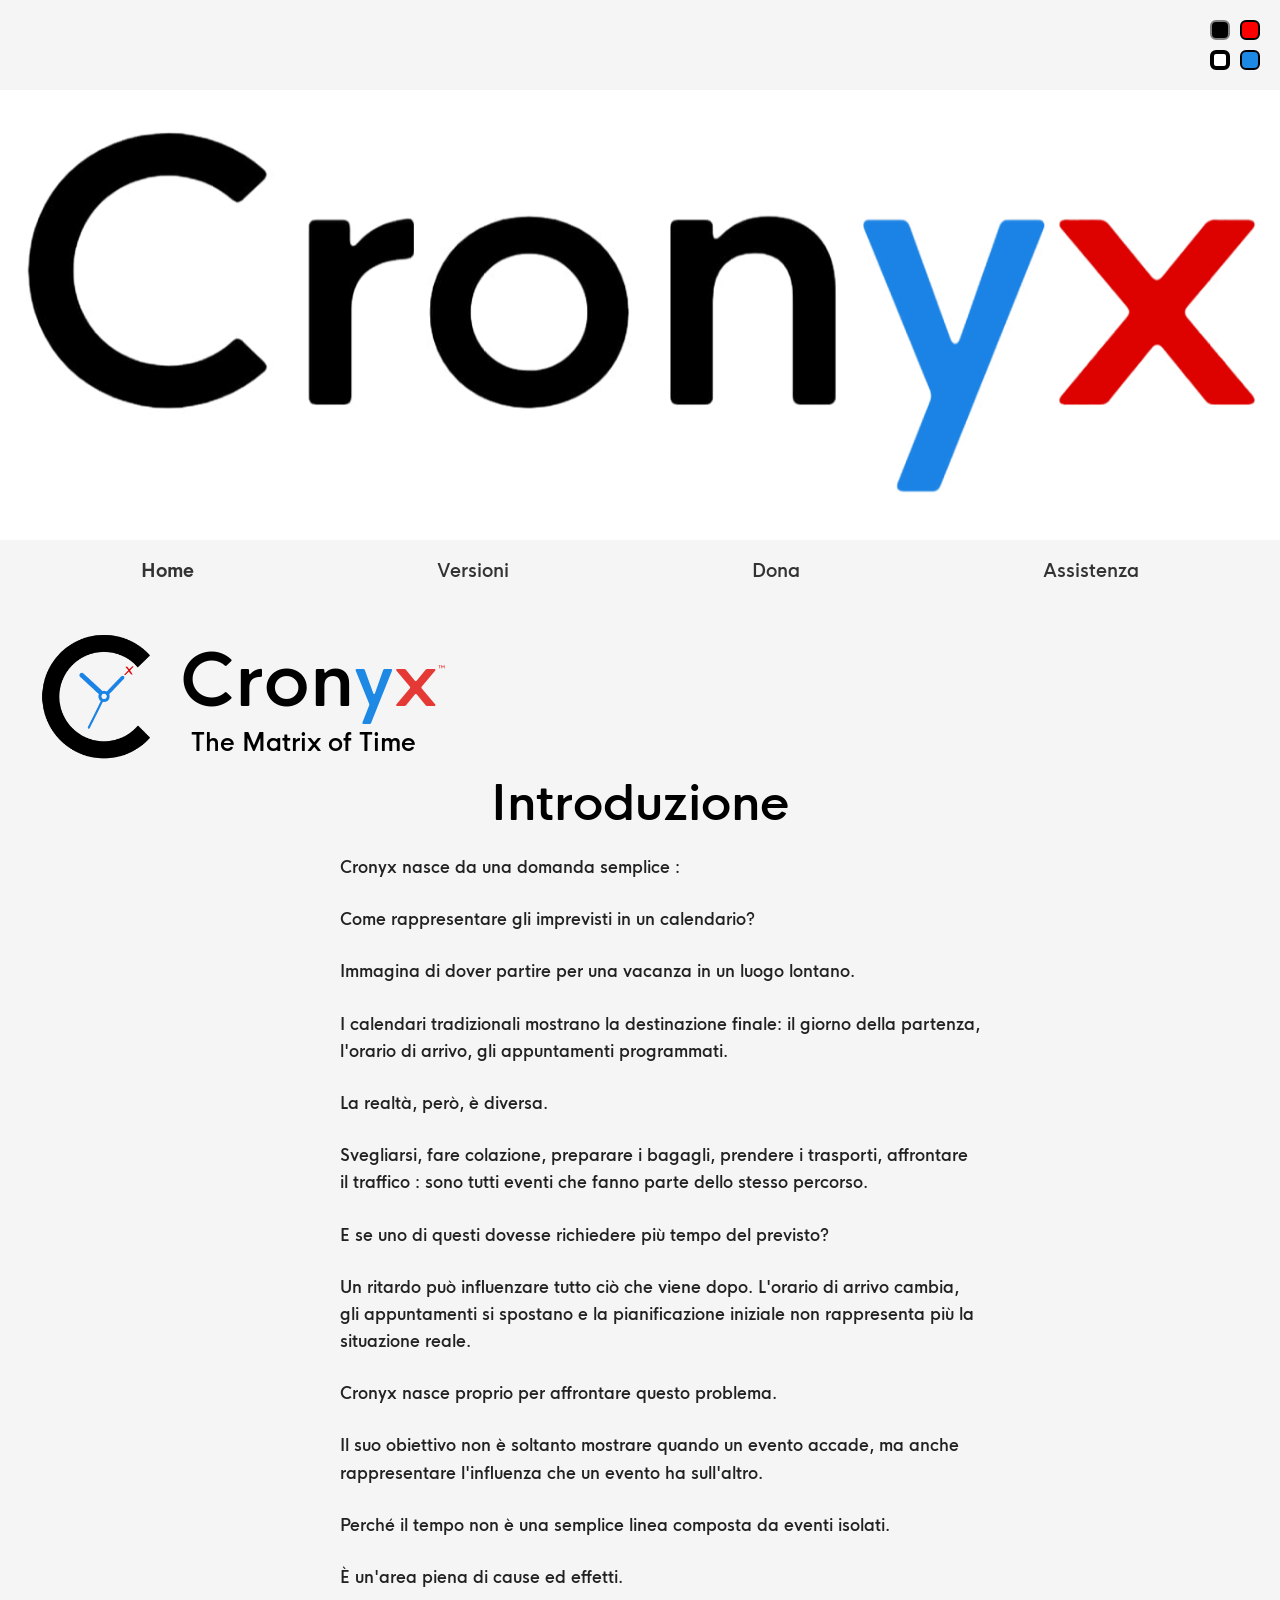
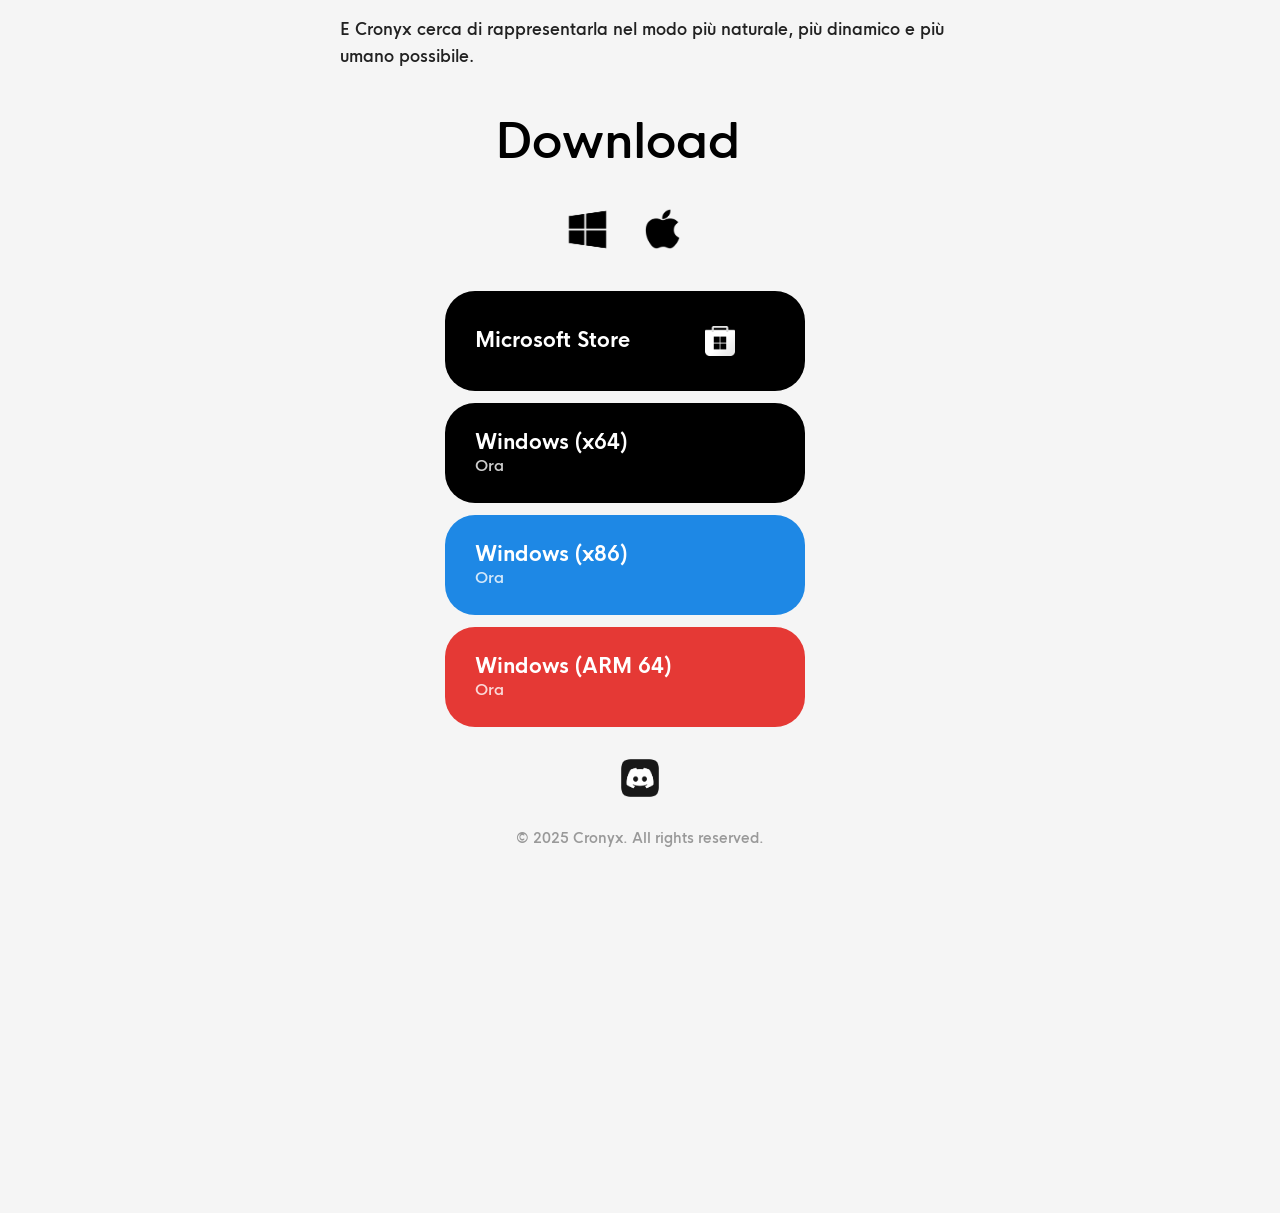
==== index.html @ f2ce02f7 "12/07/26" ====
<!DOCTYPE html>
<html lang="it">
<head>
    <meta charset="UTF-8" />
    <meta name="viewport" content="width=device-width, initial-scale=1.0" />
    <title>Cronyx</title>
    <link rel="stylesheet" href="style.css" />
</head>
<body>
    <!-- IMMAGINE FISSA -->
    <div class="header">
        <img src="images/Cronyx_Logotype.png" alt="Cronyx Logotype" class="header-img" />
    </div>

    <!-- QUADRATI FISSI -->
    <div class="black-square"></div>
    <div class="red-square"></div>
    <div class="white-square"></div>
    <div class="blue-square"></div>

    <!-- CONTENITORE FISSO PER IL CONTENUTO -->
    <div class="content-wrapper">
        <div class="nav-bar">
            <span class="nav-home">Home</span>
            <span class="nav-versioni">Versioni</span>
            <span class="nav-dona">Dona</span>
            <span class="nav-assistenza">Assistenza</span>
        </div>

        <div class="main-content">
            <img src="images/Cronyx_Logo_Trasparent.png" alt="Cronyx Logo" class="logo-img" />
            <div class="text-group">
                <div class="logo">
                    Cron<span class="letter-y">y</span><span class="letter-x">x</span><sup class="tm">™</sup>
                </div>
                <div class="subtitle">The Matrix of Time</div>
            </div>
        </div>

        <div class="coming">
            <div class="coming-intro">Introduzione</div>
            <div class="coming-body">
                <p class="first">Cronyx nasce da una domanda semplice :</p>
                <p class="second">Come rappresentare gli imprevisti in un calendario?</p>
                <p class="third">Immagina di dover partire per una vacanza in un luogo lontano.</p>
                <p class="fourth">I calendari tradizionali mostrano la destinazione finale: il giorno della partenza, l'orario di arrivo, gli appuntamenti programmati.</p>
                <p class="fifth">La realtà, però, è diversa.</p>
                <p class="sixth">Svegliarsi, fare colazione, preparare i bagagli, prendere i trasporti, affrontare il traffico : sono tutti eventi che fanno parte dello stesso percorso.</p>
                <p class="seventh">E se uno di questi dovesse richiedere più tempo del previsto?</p>
                <p class="eighth">Un ritardo può influenzare tutto ciò che viene dopo. L'orario di arrivo cambia, gli appuntamenti si spostano e la pianificazione iniziale non rappresenta più la situazione reale.</p>
                <p class="ninth">Cronyx nasce proprio per affrontare questo problema.</p>
                <p class="tenth">Il suo obiettivo non è soltanto mostrare quando un evento accade, ma anche rappresentare l'influenza che un evento ha sull'altro.</p>
                <p class="eleventh">Perché il tempo non è una semplice linea composta da eventi isolati.</p>
                <p class="twelfth">È un'area piena di cause ed effetti.</p>
                <p class="thirteenth">E Cronyx cerca di rappresentarla nel modo più naturale, più dinamico e più umano possibile.</p>
            </div>
        </div>

        <div class="download">
            <div class="download-intro">Download</div>
            <div class="download-body">
                 <div class="windows-logo-wrapper">
                    <button class="logo-btn windows-btn">
                        <img src="images/Windows_Logo.png" alt="Windows Logo" class="windows-logo"/>
                    </button>
                    <button class="logo-btn apple-btn">
                        <img src="images/Apple_Logo.png" alt="Apple Logo" class="apple-logo"/>
                    </button>
                 </div>
                <button class="download-btn btn-store">
                    <div class="btn-content">
                        <span class="btn-main-text">Microsoft Store</span>
                        <img src="images/MS_Logo.png" alt="MS Logo" class="ms-logo"/>
                    </div>
                </button>
                <button class="download-btn btn-x64">
                    <span class="btn-main-text">Windows (x64)</span>
                    <span class="btn-sub-text">Ora</span>
                </button>
                <button class="download-btn btn-x86">
                    <span class="btn-main-text">Windows (x86)</span>
                    <span class="btn-sub-text">Ora</span>
                </button>
                <button class="download-btn btn-arm64">
                    <span class="btn-main-text">Windows (ARM 64)</span>
                    <span class="btn-sub-text">Ora</span>
                </button>
            </div>
        </div>

        <!-- LOGO DISCORD (INDIPENDENTE DALLA SEZIONE DOWNLOAD) -->
        <div class="discord-wrapper">
            <img src="images/Discord_Logo.png" alt="Discord Logo" class="discord-logo"/>
        </div>

        <!-- COPYRIGHT IN FONDO ALLA PAGINA -->
        <div class="year">© 2025 Cronyx. All rights reserved.</div>
    </div>

    <script src="script.js"></script>
</body>
</html>
---- style.css ----
/* ============================================
   CARICAMENTO FONT
   ============================================ */
@font-face {
    font-family: 'HK Nova';
    src: url('fonts/hk-nova-semibold-r.ttf') format('truetype');
    font-weight: 600;
    font-style: normal;
    font-display: swap;
}

@font-face {
    font-family: 'HK Nova';
    src: url('fonts/hk-nova-bold-r.ttf') format('truetype');
    font-weight: 700;
    font-style: normal;
    font-display: swap;
}

/* ============================================
   RESET E IMPOSTAZIONI GENERALI
   ============================================ */
* {
    margin: 0;
    padding: 0;
    box-sizing: border-box;
}

body {
    font-family: 'HK Nova', 'Segoe UI', sans-serif;
    font-weight: 600;
    background-color: #F5F5F5;
    color: #1a1a2e;
    text-align: center;
    padding: 0 20px;
    margin: 0;
    min-height: 100vh;
    padding-bottom: 312.5vh;
    overflow-x: hidden;
    display: flex;
    flex-direction: column;
    align-items: center;
}

/* ============================================
   QUADRATI FISSI (alto a destra)
   ============================================ */
.black-square,
.red-square,
.white-square,
.blue-square {
    position: fixed;
    width: 20px;
    height: 20px;
    border-radius: 6px;
    z-index: 100;
    cursor: pointer;
    transition: border-width 0.2s ease;
}

.black-square:hover,
.red-square:hover,
.white-square:hover,
.blue-square:hover {
    border-width: 3px;
}

.black-square.clicked,
.red-square.clicked,
.white-square.clicked,
.blue-square.clicked {
    border-width: 4px;
}

.black-square {
    top: 20px;
    right: 50px;
    border: 2px solid gray;
    background-color: black;
}
.red-square {
    top: 20px;
    right: 20px;
    border: 2px solid black;
    background-color: red;
}
.white-square {
    top: 50px;
    right: 50px;
    border: 2px solid #000;
    background-color: white;
}
.blue-square {
    top: 50px;
    right: 20px;
    border: 2px solid #000;
    background-color: #1e88e5;
}

/* ============================================
   HEADER – IMMAGINE FISSA
   ============================================ */
.header {
    position: fixed;
    top: 90px;
    left: 0;
    right: 0;
    width: 100%;
    z-index: -10;
}

.header-img {
    width: 100%;
    height: 450px;
    object-fit: cover;
    display: block;
    transition: height 0.05s linear, opacity 0.1s ease;
}

/* ============================================
   CONTENITORE FISSO PER IL CONTENUTO
   ============================================ */
.content-wrapper {
    position: fixed;
    left: 0;
    right: 0;
    top: 110px;
    display: flex;
    flex-direction: column;
    align-items: center;
    justify-content: flex-start;
    padding: 0 20px;
    box-sizing: border-box;
    z-index: 1;
    transition: top 0.05s linear;
}

/* ============================================
   NAV-BAR
   ============================================ */
.nav-bar {
    display: flex;
    justify-content: space-around;
    width: 100%;
    font-size: 18px;
    font-weight: 600;
    color: #333;
    margin-bottom: 40px;
}

.nav-bar span {
    cursor: default;
    transition: color 0.2s;
}

.nav-home:hover,
.nav-dona:hover {
    color: #1e88e5;
}
.nav-versioni:hover,
.nav-assistenza:hover {
    color: #e53935;
}

.nav-home {
    font-weight: 700;
}

/* ============================================
   MAIN CONTENT (logo + testo)
   ============================================ */
.main-content {
    display: flex;
    align-items: center;
    gap: 0;
    align-self: flex-start;
    padding-left: 10px;
    margin-bottom: 0;
}

.logo-img {
    height: 150px;
    width: auto;
    display: block;
}

.text-group {
    display: flex;
    flex-direction: column;
    align-items: center;
    gap: 10px;
}

.logo {
    font-size: 72px;
    font-weight: 600;
    letter-spacing: 1px;
    color: black;
}

.subtitle {
    font-size: 24px;
    color: black;
    margin: 0;
    margin-left: -20px;
    margin-top: -10px;
}

/* ============================================
   INTRODUZIONE
   ============================================ */
.coming {
    display: flex;
    flex-direction: column;
    align-items: flex-start;
    max-width: 700px;
    width: 100%;
    margin-top: 1px;
    padding: 0 10px;
    box-sizing: border-box;
}

.coming-intro {
    font-size: 48px;
    font-weight: 600;
    color: black;
    margin-bottom: 20px;
    align-self: center;
}

.coming-body {
    font-size: 16px;
    font-weight: 400;
    color: #222;
    line-height: 1.7;
    text-align: left;
    padding-left: 40px;
}

.coming-body p {
    margin-bottom: 12px;
}
.coming-body p:last-child {
    margin-bottom: 0;
}

.coming-body .first { margin-bottom: 25px; }
.coming-body .second { margin-bottom: 25px; }
.coming-body .third { margin-bottom: 25px; }
.coming-body .fourth { margin-bottom: 25px; }
.coming-body .fifth { margin-bottom: 25px; }
.coming-body .sixth { margin-bottom: 25px; }
.coming-body .seventh { margin-bottom: 25px; }
.coming-body .eighth { margin-bottom: 25px; }
.coming-body .ninth { margin-bottom: 25px; }
.coming-body .tenth { margin-bottom: 25px; }
.coming-body .eleventh { margin-bottom: 25px; }
.coming-body .twelfth { margin-bottom: 25px; }
.coming-body .thirteenth { margin-bottom: 25px; }

/* ============================================
   DOWNLOAD
   ============================================ */
.download {
    display: flex;
    flex-direction: column;
    align-items: flex-start;
    max-width: 700px;
    width: 100%;
    margin-top: 40px;
    padding: 0 10px;
    box-sizing: border-box;
}

.download-intro {
    font-size: 48px;
    font-weight: 600;
    color: black;
    margin-bottom: 20px;
    align-self: center;
    padding-right: 45px;
}

.download-body {
    font-size: 16px;
    font-weight: 400;
    color: #222;
    line-height: 1.7;
    text-align: left;
    padding-left: 40px;
    display: flex;
    flex-direction: column;
    gap: 12px;
    width: 100%;
}

/* ===== Loghi Windows e Apple (ora pulsanti) ===== */
.windows-logo-wrapper {
    display: flex;
    align-items: center;
    gap: 20px;
    margin-bottom: 12px;
    align-self: center;
    padding-right: 90px;
}

.logo-btn {
    background: none;
    border: none;
    cursor: pointer;
    padding: 0;
    display: flex;
    align-items: center;
    justify-content: center;
    transition: opacity 0.2s;
}

.logo-btn:hover {
    opacity: 0.7;
}

.windows-btn .windows-logo {
    height: 75px;
    width: auto;
    display: block;
}

.apple-btn .apple-logo {
    height: 40px;
    width: auto;
    display: block;
}

/* ===== Pulsanti di download ===== */
.download-btn {
    font-family: 'HK Nova', 'Segoe UI', sans-serif;
    border: none;
    cursor: pointer;
    align-self: center;
    border-radius: 30px;
    font-size: 14px;
    font-weight: 600;
    transition: background-color 0.2s;
    margin-right: 70px;
    width: 360px;
    height: 100px;
    padding: 20px 30px;
    display: flex;
    flex-direction: column;
    align-items: flex-start;
    justify-content: center;
    box-sizing: border-box;
    background-color: #1e88e5;
    color: white;
}
.download-btn:hover {
    background-color: #1565c0;
}

.btn-store,
.btn-x64 {
    background-color: #000;
    color: #fff;
}
.btn-store:hover,
.btn-x64:hover {
    background-color: #333;
}

.btn-arm64 {
    background-color: #e53935;
    color: #fff;
}
.btn-arm64:hover {
    background-color: #c62828;
}

.btn-store .btn-content {
    display: flex;
    align-items: center;
    justify-content: space-between;
    width: 100%;
}

.ms-logo {
    height: 30px;
    width: auto;
    display: block;
    flex-shrink: 0;
    margin-right: 40px;
}

.btn-main-text {
    font-size: 20px;
    font-weight: 700;
    line-height: 1.2;
}

.btn-sub-text {
    font-size: 15px;
    font-weight: 400;
    opacity: 0.8;
    line-height: 1.2;
    margin-top: 2px;
}

/* ============================================
   LOGO DISCORD (fuori dalla sezione Download)
   ============================================ */
.discord-wrapper {
    display: flex;
    justify-content: center;
    width: 100%;
    margin-top: 20px;
    padding: 0 20px;
    box-sizing: border-box;
}

.discord-logo {
    height: 62.5px;
    width: auto;
    display: block;
    opacity: 0.9;
    transition: opacity 0.2s;
}

.discord-logo:hover {
    opacity: 1;
}

/* ============================================
   COPYRIGHT (in basso nel wrapper)
   ============================================ */
.year {
    font-size: 14px;
    color: #999;
    margin-top: 20px;
    margin-bottom: 20px;
    text-align: center;
    width: 100%;
}

/* ============================================
   LETTERE COLORATE E TM
   ============================================ */
.letter-y {
    color: #1e88e5;
}
.letter-x {
    color: #e53935;
}

.tm {
    font-size: 0.125em;
    margin-left: 0;
    color: #e53935;
    position: relative;
    top: -1.0em;
}
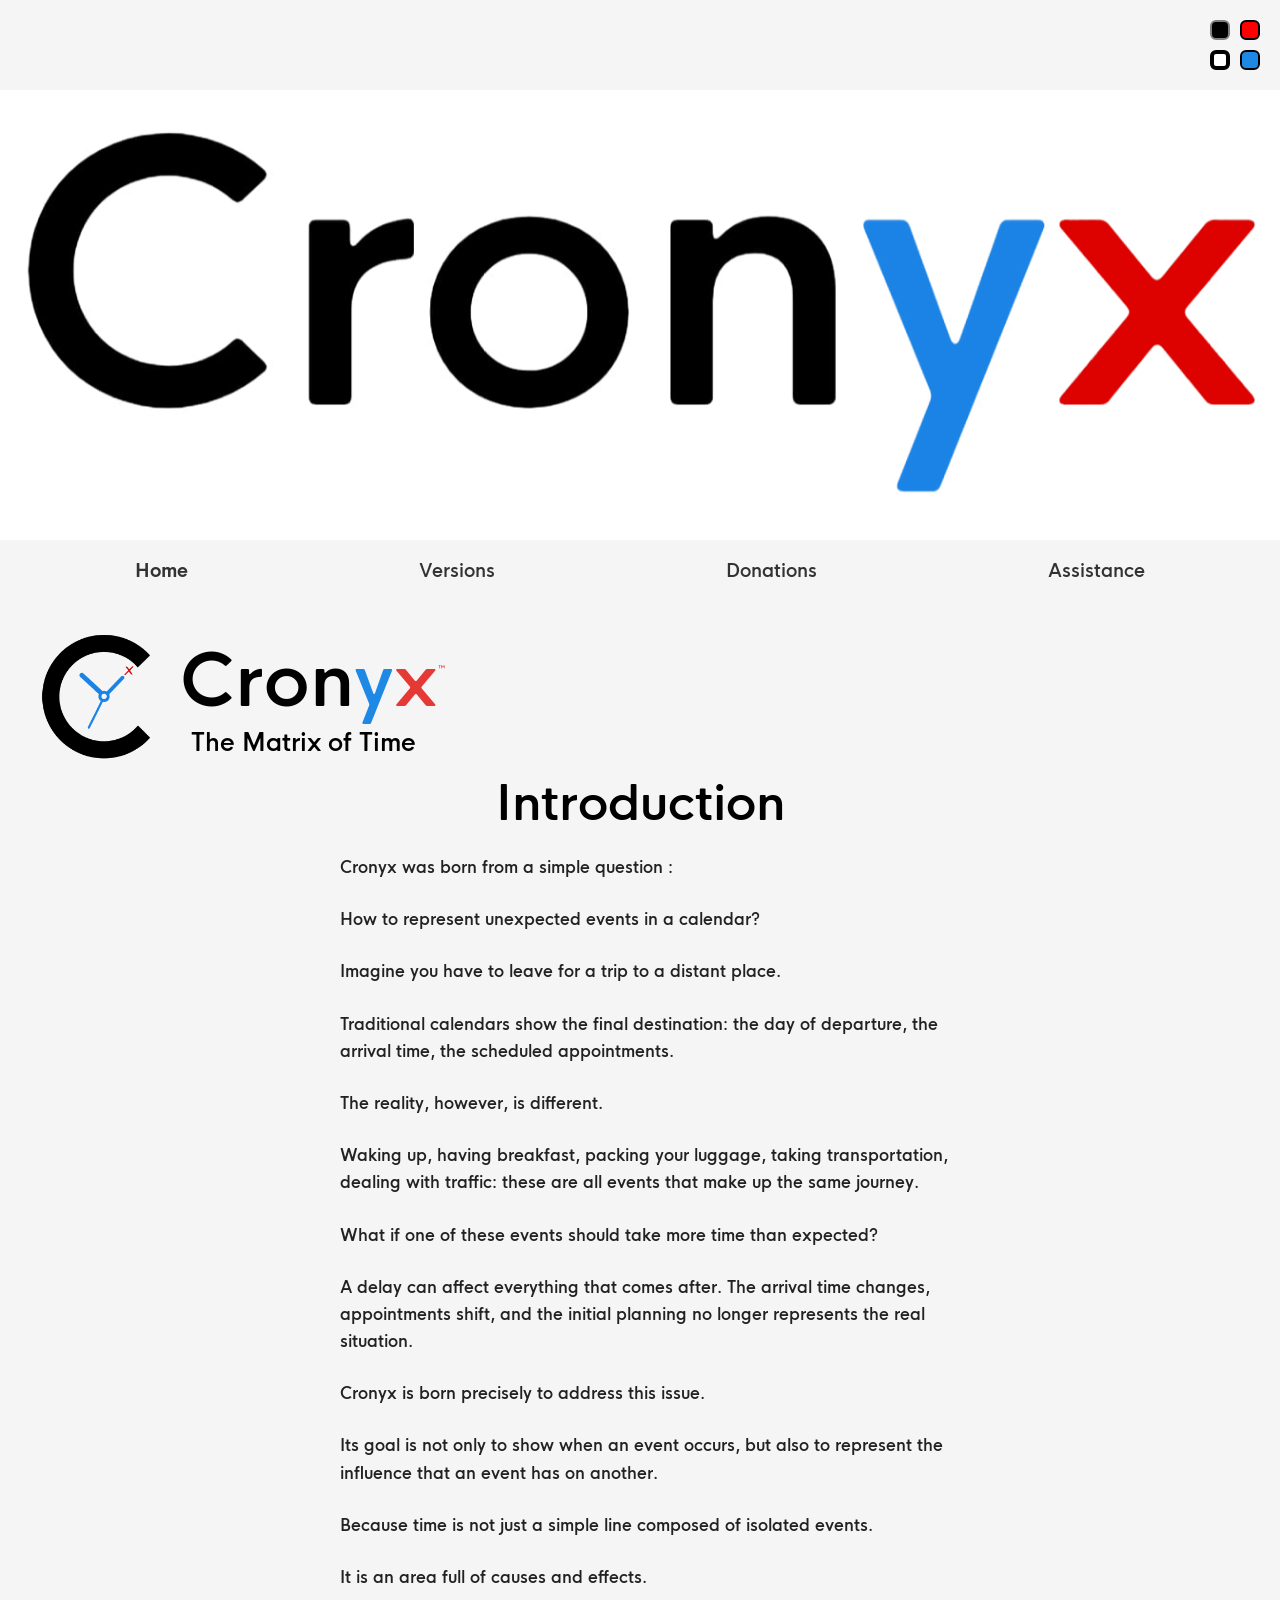
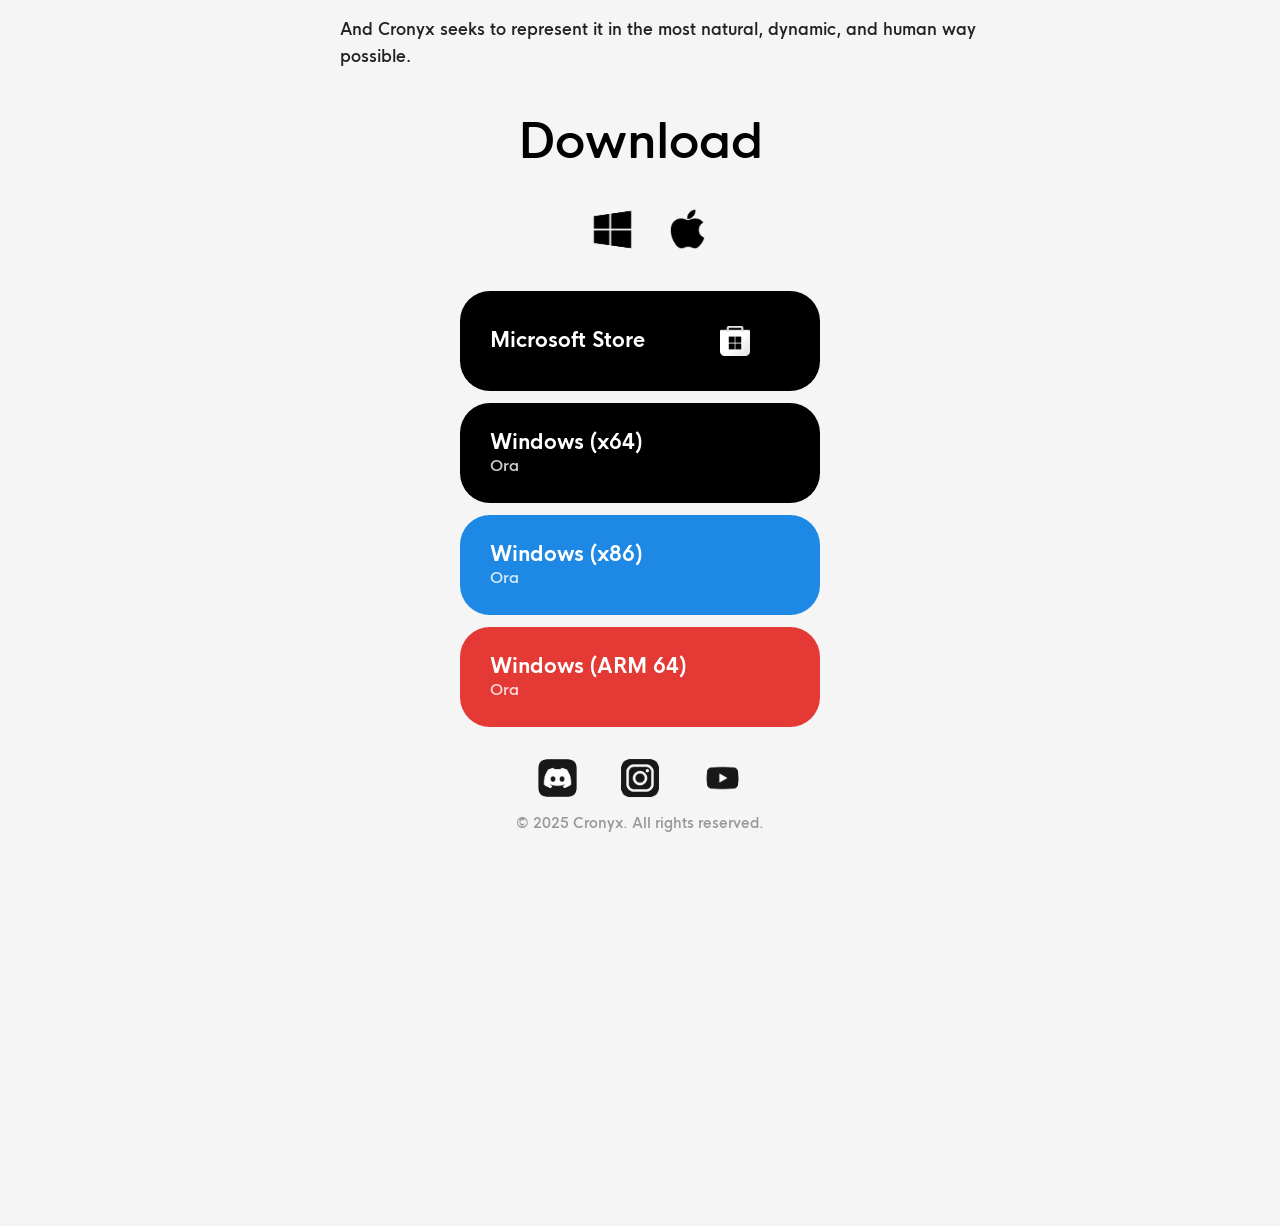
==== commit eafbc2e7: "14/07/26 (1)" ====
--- a/index.html
+++ b/index.html
@@ -1,15 +1,15 @@
 <!DOCTYPE html>
-<html lang="it">
+<html lang="en">
 <head>
     <meta charset="UTF-8" />
     <meta name="viewport" content="width=device-width, initial-scale=1.0" />
     <title>Cronyx</title>
-    <link rel="stylesheet" href="style.css" />
+    <link rel="stylesheet" href="pages/style.css" />
 </head>
 <body>
     <!-- IMMAGINE FISSA -->
     <div class="header">
-        <img src="images/Cronyx_Logotype.png" alt="Cronyx Logotype" class="header-img" />
+        <img src="../images/Cronyx_Logotype.png" alt="Cronyx Logotype" class="header-img" />
     </div>
 
     <!-- QUADRATI FISSI -->
@@ -22,13 +22,13 @@
     <div class="content-wrapper">
         <div class="nav-bar">
             <span class="nav-home">Home</span>
-            <span class="nav-versioni">Versioni</span>
-            <span class="nav-dona">Dona</span>
-            <span class="nav-assistenza">Assistenza</span>
+            <button class="nav-versions">Versions</button>
+            <span class="nav-donations">Donations</span>
+            <span class="nav-assistance">Assistance</span>
         </div>
 
         <div class="main-content">
-            <img src="images/Cronyx_Logo_Trasparent.png" alt="Cronyx Logo" class="logo-img" />
+            <img src="../images/Cronyx_Logo_Trasparent.png" alt="Cronyx Logo" class="logo-img" />
             <div class="text-group">
                 <div class="logo">
                     Cron<span class="letter-y">y</span><span class="letter-x">x</span><sup class="tm">™</sup>
@@ -38,21 +38,21 @@
         </div>
 
         <div class="coming">
-            <div class="coming-intro">Introduzione</div>
+            <div class="coming-intro">Introduction</div>
             <div class="coming-body">
-                <p class="first">Cronyx nasce da una domanda semplice :</p>
-                <p class="second">Come rappresentare gli imprevisti in un calendario?</p>
-                <p class="third">Immagina di dover partire per una vacanza in un luogo lontano.</p>
-                <p class="fourth">I calendari tradizionali mostrano la destinazione finale: il giorno della partenza, l'orario di arrivo, gli appuntamenti programmati.</p>
-                <p class="fifth">La realtà, però, è diversa.</p>
-                <p class="sixth">Svegliarsi, fare colazione, preparare i bagagli, prendere i trasporti, affrontare il traffico : sono tutti eventi che fanno parte dello stesso percorso.</p>
-                <p class="seventh">E se uno di questi dovesse richiedere più tempo del previsto?</p>
-                <p class="eighth">Un ritardo può influenzare tutto ciò che viene dopo. L'orario di arrivo cambia, gli appuntamenti si spostano e la pianificazione iniziale non rappresenta più la situazione reale.</p>
-                <p class="ninth">Cronyx nasce proprio per affrontare questo problema.</p>
-                <p class="tenth">Il suo obiettivo non è soltanto mostrare quando un evento accade, ma anche rappresentare l'influenza che un evento ha sull'altro.</p>
-                <p class="eleventh">Perché il tempo non è una semplice linea composta da eventi isolati.</p>
-                <p class="twelfth">È un'area piena di cause ed effetti.</p>
-                <p class="thirteenth">E Cronyx cerca di rappresentarla nel modo più naturale, più dinamico e più umano possibile.</p>
+                <p class="first">Cronyx was born from a simple question :</p>
+                <p class="second">How to represent unexpected events in a calendar?</p>
+                <p class="third">Imagine you have to leave for a trip to a distant place.</p>
+                <p class="fourth">Traditional calendars show the final destination: the day of departure, the arrival time, the scheduled appointments.</p>
+                <p class="fifth">The reality, however, is different.</p>
+                <p class="sixth">Waking up, having breakfast, packing your luggage, taking transportation, dealing with traffic: these are all events that make up the same journey.</p>
+                <p class="seventh">What if one of these events should take more time than expected?</p>
+                <p class="eighth">A delay can affect everything that comes after. The arrival time changes, appointments shift, and the initial planning no longer represents the real situation.</p>
+                <p class="ninth">Cronyx is born precisely to address this issue.</p>
+                <p class="tenth">Its goal is not only to show when an event occurs, but also to represent the influence that an event has on another.</p>
+                <p class="eleventh">Because time is not just a simple line composed of isolated events.</p>
+                <p class="twelfth">It is an area full of causes and effects.</p>
+                <p class="thirteenth">And Cronyx seeks to represent it in the most natural, dynamic, and human way possible.</p>
             </div>
         </div>
 
@@ -61,42 +61,48 @@
             <div class="download-body">
                  <div class="windows-logo-wrapper">
                     <button class="logo-btn windows-btn">
-                        <img src="images/Windows_Logo.png" alt="Windows Logo" class="windows-logo"/>
+                        <img src="../images/Windows_Logo.png" alt="Windows Logo" class="windows-logo"/>
                     </button>
                     <button class="logo-btn apple-btn">
-                        <img src="images/Apple_Logo.png" alt="Apple Logo" class="apple-logo"/>
+                        <img src="../images/Apple_Logo.png" alt="Apple Logo" class="apple-logo"/>
                     </button>
                  </div>
-                <button class="download-btn btn-store">
-                    <div class="btn-content">
-                        <span class="btn-main-text">Microsoft Store</span>
-                        <img src="images/MS_Logo.png" alt="MS Logo" class="ms-logo"/>
-                    </div>
-                </button>
-                <button class="download-btn btn-x64">
-                    <span class="btn-main-text">Windows (x64)</span>
-                    <span class="btn-sub-text">Ora</span>
-                </button>
-                <button class="download-btn btn-x86">
-                    <span class="btn-main-text">Windows (x86)</span>
-                    <span class="btn-sub-text">Ora</span>
-                </button>
-                <button class="download-btn btn-arm64">
-                    <span class="btn-main-text">Windows (ARM 64)</span>
-                    <span class="btn-sub-text">Ora</span>
-                </button>
+                 <!-- CONTENITORE PER I PULSANTI DI DOWNLOAD -->
+                <div class="download-buttons">
+                    <div class="coming_soon-message">Coming soon</div>
+                    <button class="download-btn btn-store">
+                        <div class="btn-content">
+                            <span class="btn-main-text">Microsoft Store</span>
+                            <img src="../images/MS_Logo.png" alt="MS Logo" class="ms-logo"/>
+                        </div>
+                    </button>
+                    <button class="download-btn btn-x64">
+                        <span class="btn-main-text">Windows (x64)</span>
+                        <span class="btn-sub-text">Ora</span>
+                    </button>
+                    <button class="download-btn btn-x86">
+                        <span class="btn-main-text">Windows (x86)</span>
+                        <span class="btn-sub-text">Ora</span>
+                    </button>
+                    <button class="download-btn btn-arm64">
+                        <span class="btn-main-text">Windows (ARM 64)</span>
+                        <span class="btn-sub-text">Ora</span>
+                    </button>
+                </div>
             </div>
         </div>
 
-        <!-- LOGO DISCORD (INDIPENDENTE DALLA SEZIONE DOWNLOAD) -->
-        <div class="discord-wrapper">
-            <img src="images/Discord_Logo.png" alt="Discord Logo" class="discord-logo"/>
+        <!-- SOCIAL LOGOS -->
+        <div class="social-wrapper">
+            <img src="../images/Discord_Logo.png" alt="Discord Logo" class="social-logo discord-logo"/>
+            <img src="../images/Instagram_Logo.png" alt="Instagram Logo" class="social-logo instagram-logo"/>
+            <img src="../images/YT_Logo.png" alt="YouTube Logo" class="social-logo yt-logo"/>
         </div>
 
         <!-- COPYRIGHT IN FONDO ALLA PAGINA -->
         <div class="year">© 2025 Cronyx. All rights reserved.</div>
     </div>
 
-    <script src="script.js"></script>
+    <script src="pages/script.js"></script>
 </body>
 </html>
--- a/pages/style.css
+++ b/pages/style.css
@@ -0,0 +1,521 @@
+/* ============================================
+   CARICAMENTO FONT
+   ============================================ */
+@font-face {
+    font-family: 'HK Nova';
+    src: url('../fonts/hk-nova-semibold-r.ttf') format('truetype');
+    font-weight: 600;
+    font-style: normal;
+    font-display: swap;
+}
+
+@font-face {
+    font-family: 'HK Nova';
+    src: url('../fonts/hk-nova-bold-r.ttf') format('truetype');
+    font-weight: 700;
+    font-style: normal;
+    font-display: swap;
+}
+
+/* ============================================
+   RESET E IMPOSTAZIONI GENERALI
+   ============================================ */
+* {
+    margin: 0;
+    padding: 0;
+    box-sizing: border-box;
+}
+
+body {
+    font-family: 'HK Nova', 'Segoe UI', sans-serif;
+    font-weight: 600;
+    background-color: #F5F5F5;
+    color: #1a1a2e;
+    text-align: center;
+    padding: 0 20px;
+    margin: 0;
+    min-height: 100vh;
+    padding-bottom: 314vh;
+    overflow-x: hidden;
+    display: flex;
+    flex-direction: column;
+    align-items: center;
+}
+
+/* ============================================
+   QUADRATI FISSI (alto a destra)
+   ============================================ */
+.black-square,
+.red-square,
+.white-square,
+.blue-square {
+    position: fixed;
+    width: 20px;
+    height: 20px;
+    border-radius: 6px;
+    z-index: 100;
+    cursor: pointer;
+    transition: border-width 0.2s ease;
+}
+
+.black-square:hover,
+.red-square:hover,
+.white-square:hover,
+.blue-square:hover {
+    border-width: 3px;
+}
+
+.black-square.clicked,
+.red-square.clicked,
+.white-square.clicked,
+.blue-square.clicked {
+    border-width: 4px;
+}
+
+.black-square {
+    top: 20px;
+    right: 50px;
+    border: 2px solid gray;
+    background-color: black;
+}
+.red-square {
+    top: 20px;
+    right: 20px;
+    border: 2px solid black;
+    background-color: red;
+}
+.white-square {
+    top: 50px;
+    right: 50px;
+    border: 2px solid #000;
+    background-color: white;
+}
+.blue-square {
+    top: 50px;
+    right: 20px;
+    border: 2px solid #000;
+    background-color: #1e88e5;
+}
+
+/* ============================================
+   HEADER – IMMAGINE FISSA
+   ============================================ */
+.header {
+    position: fixed;
+    top: 90px;
+    left: 0;
+    right: 0;
+    width: 100%;
+    z-index: -10;
+}
+
+.header-img {
+    width: 100%;
+    height: 450px;
+    object-fit: cover;
+    display: block;
+    transition: height 0.05s linear, opacity 0.1s ease;
+}
+
+/* ============================================
+   CONTENITORE FISSO PER IL CONTENUTO
+   ============================================ */
+.content-wrapper {
+    position: fixed;
+    left: 0;
+    right: 0;
+    top: 110px;
+    display: flex;
+    flex-direction: column;
+    align-items: center;
+    justify-content: flex-start;
+    padding: 0 20px;
+    box-sizing: border-box;
+    z-index: 1;
+    transition: top 0.05s linear;
+}
+
+/* ============================================
+   NAV-BAR
+   ============================================ */
+.nav-bar {
+    display: flex;
+    justify-content: space-around;
+    width: 100%;
+    font-size: 18px;
+    font-weight: 600;
+    color: #333;
+    margin-bottom: 40px;
+}
+
+.nav-bar span {
+    cursor: default;
+    transition: color 0.2s;
+}
+
+.nav-home:hover,
+.nav-donations:hover {
+    color: #1e88e5;
+}
+
+.nav-assistance:hover {
+    color: #e53935;
+}
+
+.nav-bar .nav-home {
+    font-weight: 700;
+    cursor: pointer;
+}
+
+.nav-bar button.nav-versions {
+    background: none;
+    border: none;
+    padding: 0;
+    font: inherit;          /* eredita font da .nav-bar */
+    color: inherit;         /* eredita colore da .nav-bar */
+    cursor: pointer;
+    transition: color 0.2s;
+    outline: none;          /* rimuove il focus outline (opzionale) */
+}
+
+.nav-bar button.nav-versions:hover {
+    color: #e53935;
+}
+
+/* ============================================
+   MAIN CONTENT (logo + testo)
+   ============================================ */
+.main-content {
+    display: flex;
+    align-items: center;
+    gap: 0;
+    align-self: flex-start;
+    padding-left: 10px;
+    margin-bottom: 0;
+}
+
+.logo-img {
+    height: 150px;
+    width: auto;
+    display: block;
+}
+
+.text-group {
+    display: flex;
+    flex-direction: column;
+    align-items: center;
+    gap: 10px;
+}
+
+.logo {
+    font-size: 72px;
+    font-weight: 600;
+    letter-spacing: 1px;
+    color: black;
+}
+
+.subtitle {
+    font-size: 24px;
+    color: black;
+    margin: 0;
+    margin-left: -20px;
+    margin-top: -10px;
+}
+
+/* ============================================
+   INTRODUZIONE
+   ============================================ */
+.coming {
+    display: flex;
+    flex-direction: column;
+    align-items: flex-start;
+    max-width: 700px;
+    width: 100%;
+    margin-top: 1px;
+    padding: 0 10px;
+    box-sizing: border-box;
+}
+
+.coming-intro {
+    font-size: 48px;
+    font-weight: 600;
+    color: black;
+    margin-bottom: 20px;
+    align-self: center;
+}
+
+.coming-body {
+    font-size: 16px;
+    font-weight: 400;
+    color: #222;
+    line-height: 1.7;
+    text-align: left;
+    padding-left: 40px;
+}
+
+.coming-body p {
+    margin-bottom: 12px;
+}
+.coming-body p:last-child {
+    margin-bottom: 0;
+}
+
+.coming-body .first { margin-bottom: 25px; }
+.coming-body .second { margin-bottom: 25px; }
+.coming-body .third { margin-bottom: 25px; }
+.coming-body .fourth { margin-bottom: 25px; }
+.coming-body .fifth { margin-bottom: 25px; }
+.coming-body .sixth { margin-bottom: 25px; }
+.coming-body .seventh { margin-bottom: 25px; }
+.coming-body .eighth { margin-bottom: 25px; }
+.coming-body .ninth { margin-bottom: 25px; }
+.coming-body .tenth { margin-bottom: 25px; }
+.coming-body .eleventh { margin-bottom: 25px; }
+.coming-body .twelfth { margin-bottom: 25px; }
+.coming-body .thirteenth { margin-bottom: 25px; }
+
+/* ============================================
+   DOWNLOAD
+   ============================================ */
+.download {
+    display: flex;
+    flex-direction: column;
+    align-items: flex-start;
+    max-width: 700px;
+    width: 100%;
+    margin-top: 40px;
+    padding: 0 10px;
+    box-sizing: border-box;
+}
+
+.download-intro {
+    font-size: 48px;
+    font-weight: 600;
+    color: black;
+    margin-bottom: 20px;
+    align-self: center;
+}
+
+.download-body {
+    font-size: 16px;
+    font-weight: 400;
+    color: #222;
+    line-height: 1.7;
+    text-align: left;
+    display: flex;
+    flex-direction: column;
+    gap: 12px;
+    width: 100%;
+}
+
+/* ===== Loghi Windows e Apple ===== */
+.windows-logo-wrapper {
+    display: flex;
+    align-items: center;
+    gap: 20px;
+    margin-bottom: 12px;
+    align-self: center;
+}
+
+.logo-btn {
+    background: none;
+    border: none;
+    cursor: pointer;
+    padding: 0;
+    display: flex;
+    align-items: center;
+    justify-content: center;
+    transition: opacity 0.2s;
+}
+
+.logo-btn:hover {
+    opacity: 0.7;
+}
+
+.windows-btn .windows-logo {
+    height: 75px;
+    width: auto;
+    display: block;
+}
+
+.apple-btn .apple-logo {
+    height: 40px;
+    width: auto;
+    display: block;
+}
+
+/* ===== Contenitore pulsanti di download ===== */
+.download-buttons {
+    position: relative;
+    display: flex;
+    flex-direction: column;
+    gap: 12px;
+    width: 100%;
+}
+
+/* Nascondi i pulsanti (opachi, non cliccabili, mantengono spazio) */
+.download-buttons.hidden .download-btn {
+    opacity: 0;
+    pointer-events: none;
+}
+
+/* ===== Messaggio "Ciao" (visibile solo quando i pulsanti sono nascosti) ===== */
+.coming_soon-message {
+    display: none;
+    position: absolute;
+    top: 50%;
+    left: 50%;
+    transform: translate(-50%, -50%);
+    font-size: 24px;
+    font-weight: 700;
+    color: #999;
+}
+
+.download-buttons.hidden .coming_soon-message {
+    display: block;
+}
+
+/* ===== Pulsanti di download ===== */
+.download-btn {
+    font-family: 'HK Nova', 'Segoe UI', sans-serif;
+    border: none;
+    cursor: pointer;
+    align-self: center;
+    border-radius: 30px;
+    font-size: 14px;
+    font-weight: 600;
+    transition: background-color 0.2s, opacity 0.2s;
+  
+    width: 360px;
+    height: 100px;
+    padding: 20px 30px;
+    display: flex;
+    flex-direction: column;
+    align-items: flex-start;
+    justify-content: center;
+    box-sizing: border-box;
+    background-color: #1e88e5;
+    color: white;
+}
+
+.download-btn:hover {
+    background-color: #1565c0;
+}
+
+/* Varianti di colore */
+.btn-store,
+.btn-x64 {
+    background-color: #000;
+    color: #fff;
+}
+.btn-store:hover,
+.btn-x64:hover {
+    background-color: #333;
+}
+
+.btn-arm64 {
+    background-color: #e53935;
+    color: #fff;
+}
+.btn-arm64:hover {
+    background-color: #c62828;
+}
+
+/* Contenuto interno del pulsante Store (testo + MS Logo) */
+.btn-store .btn-content {
+    display: flex;
+    align-items: center;
+    justify-content: space-between;
+    width: 100%;
+}
+
+.ms-logo {
+    height: 30px;
+    width: auto;
+    display: block;
+    flex-shrink: 0;
+    margin-right: 40px;
+}
+
+/* Testi interni ai pulsanti */
+.btn-main-text {
+    font-size: 20px;
+    font-weight: 700;
+    line-height: 1.2;
+}
+
+.btn-sub-text {
+    font-size: 15px;
+    font-weight: 400;
+    opacity: 0.8;
+    line-height: 1.2;
+    margin-top: 2px;
+}
+
+/* ============================================
+   SOCIAL LOGOS
+   ============================================ */
+.social-wrapper {
+    display: flex;
+    justify-content: center;
+    align-items: center;
+    gap: 20px;
+    width: 100%;
+    margin-top: 20px;
+    padding: 0 20px;
+    box-sizing: border-box;
+}
+
+.social-logo {
+    height: 62.5px;
+    width: auto;
+    display: block;
+    opacity: 0.9;
+    transition: opacity 0.2s;
+}
+
+.social-logo:hover {
+    opacity: 1;
+}
+
+/*.discord-logo {
+    /* eventuali personalizzazioni per Discord
+}*/
+
+/*.instagram-logo {
+    /* eventuali personalizzazioni per Instagram
+}*/
+
+/*.yt-logo {
+    /* eventuali personalizzazioni per YouTube
+}*/
+
+/* ============================================
+   COPYRIGHT (in basso nel wrapper)
+   ============================================ */
+.year {
+    font-size: 14px;
+    color: #999;
+    margin-top: 5px;
+    margin-bottom: 20px;
+    text-align: center;
+    width: 100%;
+}
+
+/* ============================================
+   LETTERE COLORATE E TM
+   ============================================ */
+.letter-y {
+    color: #1e88e5;
+}
+.letter-x {
+    color: #e53935;
+}
+
+.tm {
+    font-size: 0.125em;
+    margin-left: 0;
+    color: #e53935;
+    position: relative;
+    top: -1.0em;
+}
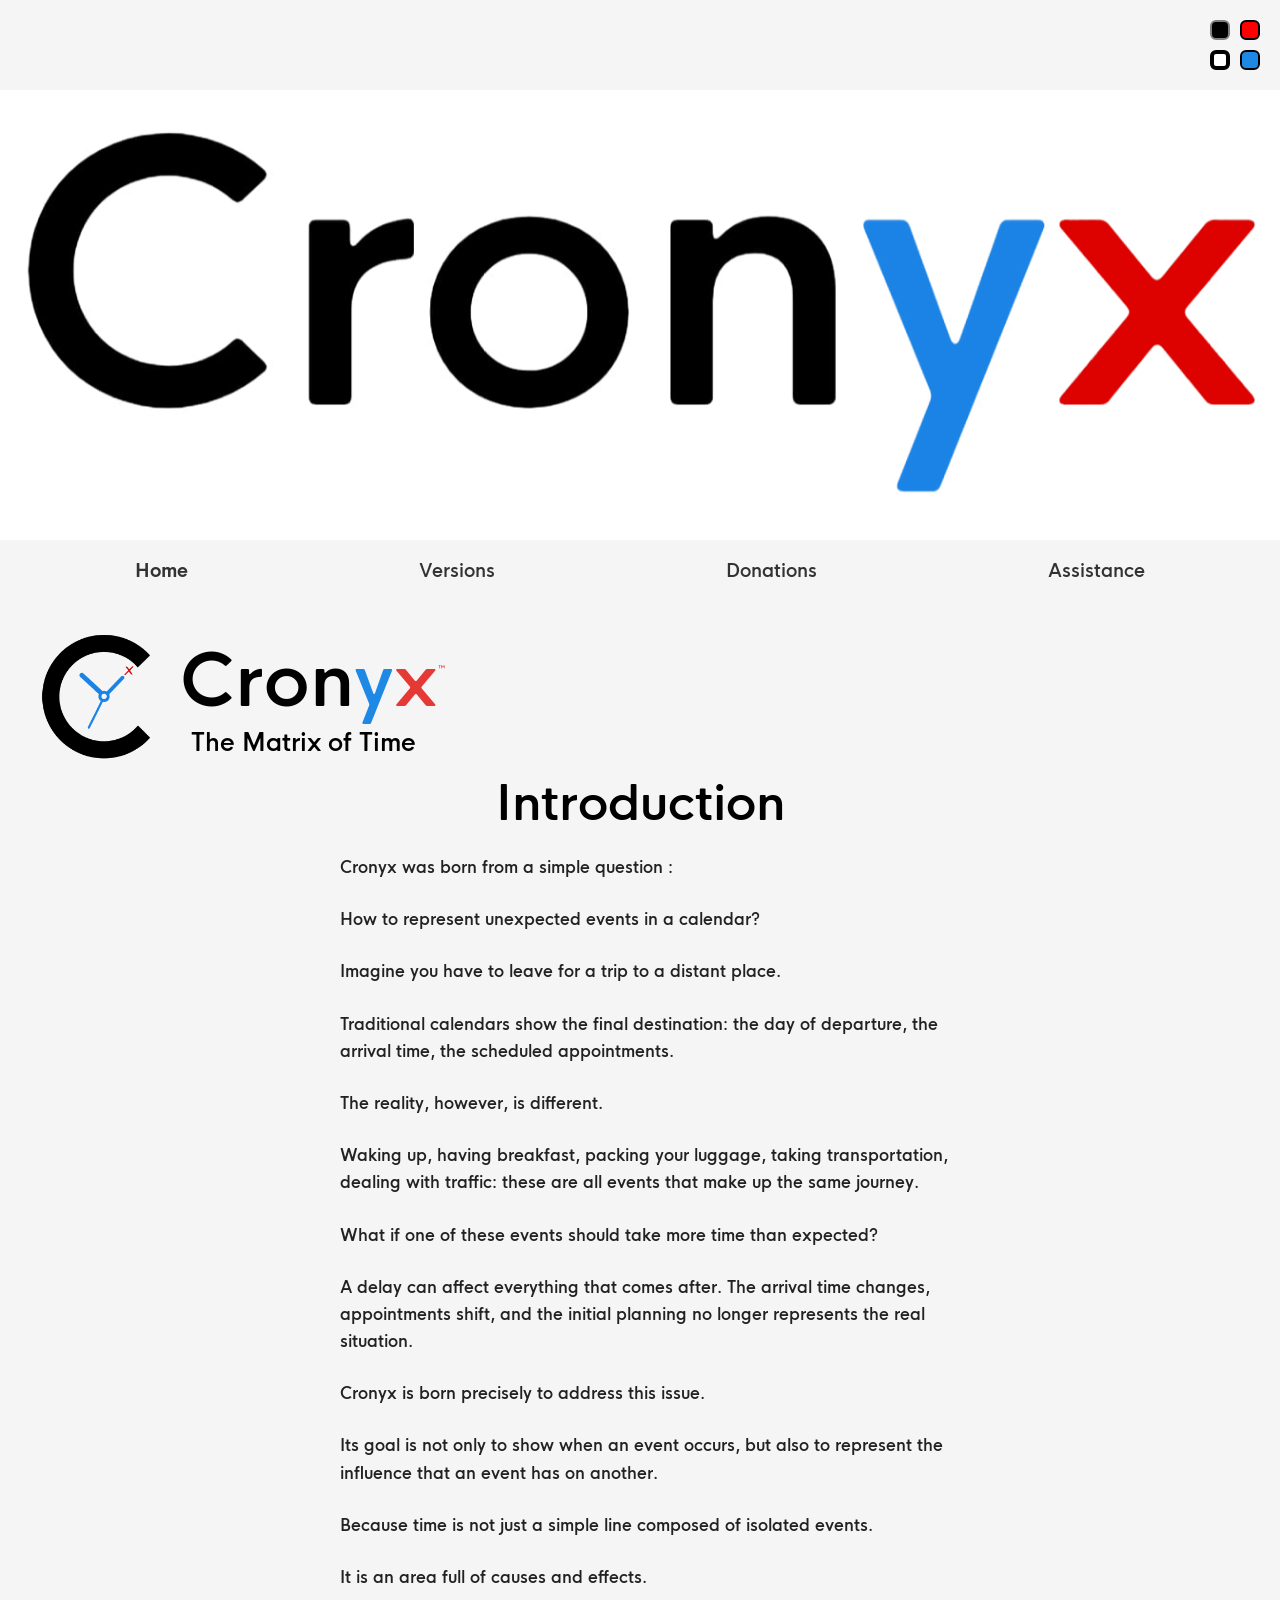
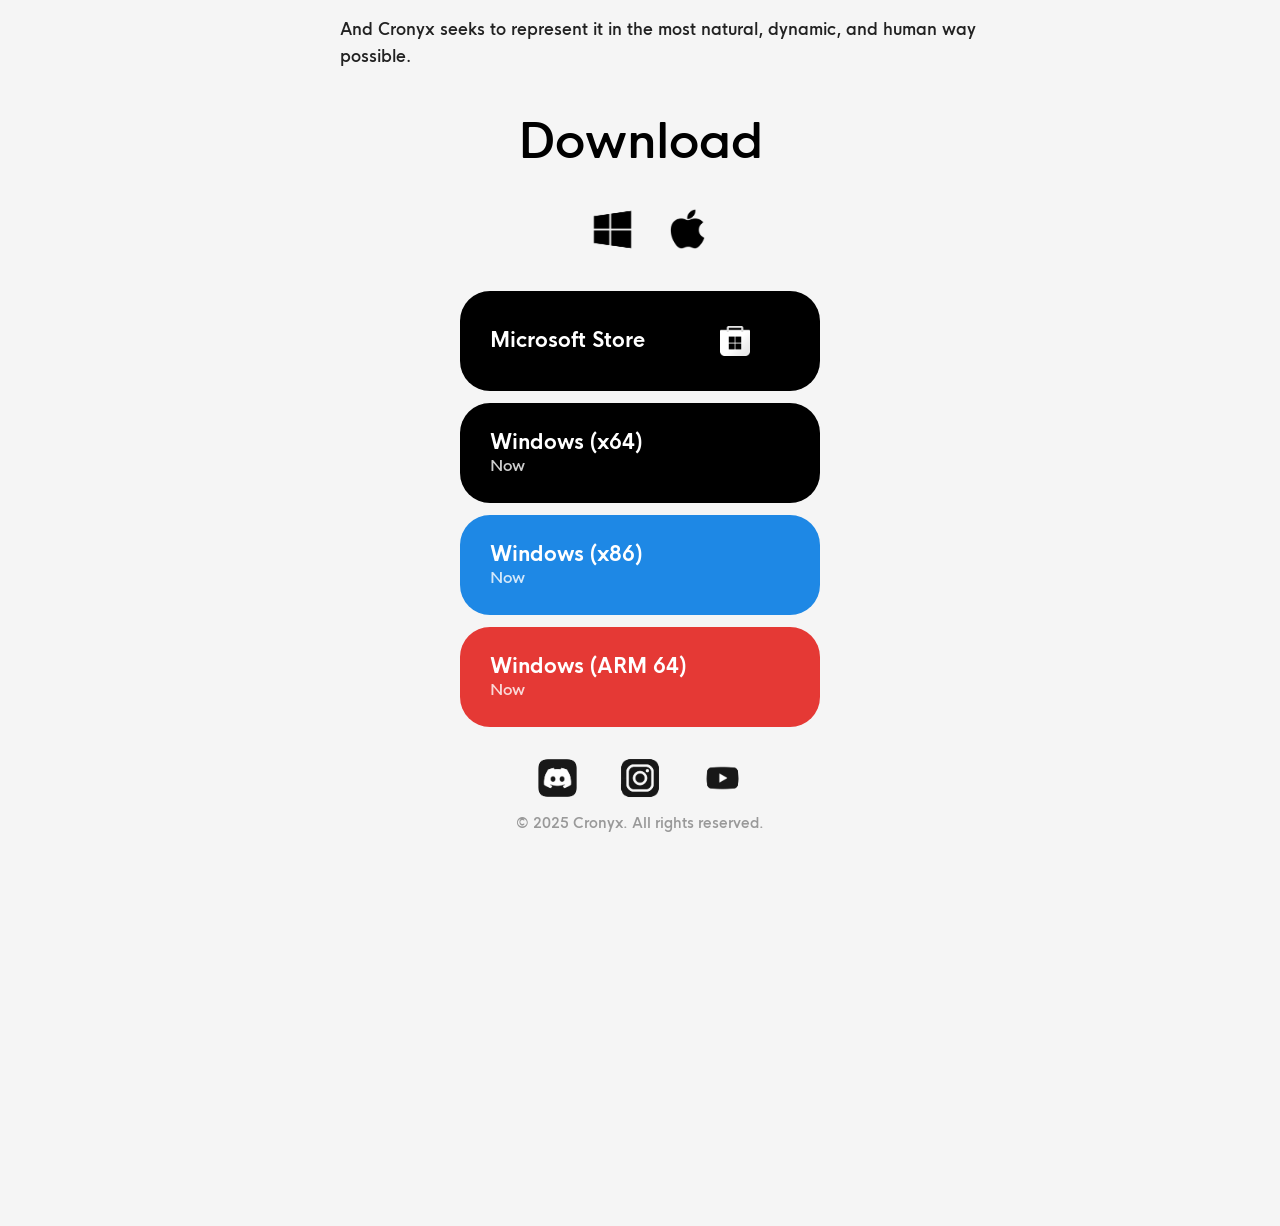
==== commit 15966644: "14/07/26 (4)" ====
--- a/index.html
+++ b/index.html
@@ -4,12 +4,13 @@
     <meta charset="UTF-8" />
     <meta name="viewport" content="width=device-width, initial-scale=1.0" />
     <title>Cronyx</title>
-    <link rel="stylesheet" href="pages/style.css" />
+    <link rel="stylesheet" href="style.css"/>
+    <link rel="stylesheet" href="pages/index-style.css"/>
 </head>
 <body>
     <!-- IMMAGINE FISSA -->
     <div class="header">
-        <img src="../images/Cronyx_Logotype.png" alt="Cronyx Logotype" class="header-img" />
+        <img src="images/Cronyx_Logotype.png" alt="Cronyx Logotype" class="header-img" />
     </div>
 
     <!-- QUADRATI FISSI -->
@@ -28,7 +29,7 @@
         </div>
 
         <div class="main-content">
-            <img src="../images/Cronyx_Logo_Trasparent.png" alt="Cronyx Logo" class="logo-img" />
+            <img src="images/Cronyx_Logo_Trasparent.png" alt="Cronyx Logo" class="logo-img" />
             <div class="text-group">
                 <div class="logo">
                     Cron<span class="letter-y">y</span><span class="letter-x">x</span><sup class="tm">™</sup>
@@ -61,10 +62,10 @@
             <div class="download-body">
                  <div class="windows-logo-wrapper">
                     <button class="logo-btn windows-btn">
-                        <img src="../images/Windows_Logo.png" alt="Windows Logo" class="windows-logo"/>
+                        <img src="images/Windows_Logo.png" alt="Windows Logo" class="windows-logo"/>
                     </button>
                     <button class="logo-btn apple-btn">
-                        <img src="../images/Apple_Logo.png" alt="Apple Logo" class="apple-logo"/>
+                        <img src="images/Apple_Logo.png" alt="Apple Logo" class="apple-logo"/>
                     </button>
                  </div>
                  <!-- CONTENITORE PER I PULSANTI DI DOWNLOAD -->
@@ -73,20 +74,20 @@
                     <button class="download-btn btn-store">
                         <div class="btn-content">
                             <span class="btn-main-text">Microsoft Store</span>
-                            <img src="../images/MS_Logo.png" alt="MS Logo" class="ms-logo"/>
+                            <img src="images/MS_Logo.png" alt="MS Logo" class="ms-logo"/>
                         </div>
                     </button>
                     <button class="download-btn btn-x64">
                         <span class="btn-main-text">Windows (x64)</span>
-                        <span class="btn-sub-text">Ora</span>
+                        <span class="btn-sub-text">Now</span>
                     </button>
                     <button class="download-btn btn-x86">
                         <span class="btn-main-text">Windows (x86)</span>
-                        <span class="btn-sub-text">Ora</span>
+                        <span class="btn-sub-text">Now</span>
                     </button>
                     <button class="download-btn btn-arm64">
                         <span class="btn-main-text">Windows (ARM 64)</span>
-                        <span class="btn-sub-text">Ora</span>
+                        <span class="btn-sub-text">Now</span>
                     </button>
                 </div>
             </div>
@@ -94,9 +95,9 @@
 
         <!-- SOCIAL LOGOS -->
         <div class="social-wrapper">
-            <img src="../images/Discord_Logo.png" alt="Discord Logo" class="social-logo discord-logo"/>
-            <img src="../images/Instagram_Logo.png" alt="Instagram Logo" class="social-logo instagram-logo"/>
-            <img src="../images/YT_Logo.png" alt="YouTube Logo" class="social-logo yt-logo"/>
+            <img src="images/Discord_Logo.png" alt="Discord Logo" class="social-logo discord-logo"/>
+            <img src="images/Instagram_Logo.png" alt="Instagram Logo" class="social-logo instagram-logo"/>
+            <img src="images/YT_Logo.png" alt="YouTube Logo" class="social-logo yt-logo"/>
         </div>
 
         <!-- COPYRIGHT IN FONDO ALLA PAGINA -->
--- a/style.css
+++ b/style.css
@@ -0,0 +1,385 @@
+/* ============================================
+   CARICAMENTO FONT
+   ============================================ */
+@font-face {
+    font-family: 'HK Nova';
+    src: url('fonts/hk-nova-semibold-r.ttf') format('truetype');
+    font-weight: 600;
+    font-style: normal;
+    font-display: swap;
+}
+
+@font-face {
+    font-family: 'HK Nova';
+    src: url('fonts/hk-nova-bold-r.ttf') format('truetype');
+    font-weight: 700;
+    font-style: normal;
+    font-display: swap;
+}
+
+/* ============================================
+   RESET E IMPOSTAZIONI GENERALI
+   ============================================ */
+* {
+    margin: 0;
+    padding: 0;
+    box-sizing: border-box;
+}
+
+body {
+    font-family: 'HK Nova', 'Segoe UI', sans-serif;
+    font-weight: 600;
+    background-color: #F5F5F5;
+    color: #1a1a2e;
+    text-align: center;
+    padding: 0 20px;
+    margin: 0;
+    min-height: 100vh;
+    padding-bottom: 314vh;
+    overflow-x: hidden;
+    display: flex;
+    flex-direction: column;
+    align-items: center;
+}
+
+/* ============================================
+   QUADRATI FISSI (alto a destra)
+   ============================================ */
+.black-square,
+.red-square,
+.white-square,
+.blue-square {
+    position: fixed;
+    width: 20px;
+    height: 20px;
+    border-radius: 6px;
+    z-index: 100;
+    cursor: pointer;
+    transition: border-width 0.2s ease;
+}
+
+.black-square:hover,
+.red-square:hover,
+.white-square:hover,
+.blue-square:hover {
+    border-width: 3px;
+}
+
+.black-square.clicked,
+.red-square.clicked,
+.white-square.clicked,
+.blue-square.clicked {
+    border-width: 4px;
+}
+
+.black-square {
+    top: 20px;
+    right: 50px;
+    border: 2px solid gray;
+    background-color: black;
+}
+.red-square {
+    top: 20px;
+    right: 20px;
+    border: 2px solid black;
+    background-color: red;
+}
+.white-square {
+    top: 50px;
+    right: 50px;
+    border: 2px solid #000;
+    background-color: white;
+}
+.blue-square {
+    top: 50px;
+    right: 20px;
+    border: 2px solid #000;
+    background-color: #1e88e5;
+}
+
+/* ============================================
+   HEADER – IMMAGINE FISSA
+   ============================================ */
+.header {
+    position: fixed;
+    top: 90px;
+    left: 0;
+    right: 0;
+    width: 100%;
+    z-index: -10;
+}
+
+.header-img {
+    width: 100%;
+    height: 450px;
+    object-fit: cover;
+    display: block;
+    transition: height 0.05s linear, opacity 0.1s ease;
+}
+
+/* ============================================
+   CONTENITORE FISSO PER IL CONTENUTO
+   ============================================ */
+.content-wrapper {
+    position: fixed;
+    left: 0;
+    right: 0;
+    top: 110px;
+    display: flex;
+    flex-direction: column;
+    align-items: center;
+    justify-content: flex-start;
+    padding: 0 20px;
+    box-sizing: border-box;
+    z-index: 1;
+    transition: top 0.05s linear;
+}
+
+/* ============================================
+   NAV-BAR
+   ============================================ */
+.nav-bar {
+    display: flex;
+    justify-content: space-around;
+    width: 100%;
+    font-size: 18px;
+    font-weight: 600;
+    color: #333;
+    margin-bottom: 40px;
+}
+
+.nav-bar span {
+    cursor: default;
+    transition: color 0.2s;
+}
+
+/* ============================================
+   MAIN CONTENT (logo + testo)
+   ============================================ */
+.main-content {
+    display: flex;
+    align-items: center;
+    gap: 0;
+    align-self: flex-start;
+    padding-left: 10px;
+    margin-bottom: 0;
+}
+
+.logo-img {
+    height: 150px;
+    width: auto;
+    display: block;
+}
+
+.text-group {
+    display: flex;
+    flex-direction: column;
+    align-items: center;
+    gap: 10px;
+}
+
+.logo {
+    font-size: 72px;
+    font-weight: 600;
+    letter-spacing: 1px;
+    color: black;
+}
+
+.subtitle {
+    font-size: 24px;
+    color: black;
+    margin: 0;
+    margin-left: -20px;
+    margin-top: -10px;
+}
+
+/* ============================================
+   SOCIAL LOGOS
+   ============================================ */
+.social-wrapper {
+    display: flex;
+    justify-content: center;
+    align-items: center;
+    gap: 20px;
+    width: 100%;
+    margin-top: 20px;
+    padding: 0 20px;
+    box-sizing: border-box;
+}
+
+.social-logo {
+    height: 62.5px;
+    width: auto;
+    display: block;
+    opacity: 0.9;
+    transition: opacity 0.2s;
+}
+
+.social-logo:hover {
+    opacity: 1;
+}
+
+/* ============================================
+   COPYRIGHT (in basso nel wrapper)
+   ============================================ */
+.year {
+    font-size: 14px;
+    color: #999;
+    margin-top: 5px;
+    margin-bottom: 20px;
+    text-align: center;
+    width: 100%;
+}
+
+/* ============================================
+   LETTERE COLORATE E TM
+   ============================================ */
+.letter-y {
+    color: #1e88e5;
+}
+.letter-x {
+    color: #e53935;
+}
+
+.tm {
+    font-size: 0.125em;
+    margin-left: 0;
+    color: #e53935;
+    position: relative;
+    top: -1.0em;
+}
+
+/* ============================================
+   RESPONSIVE – TABLET (fino a 768px)
+   ============================================ */
+@media screen and (max-width: 768px) {
+    body {
+        padding-bottom: 250vh; /* prima era 150vh */
+    }
+    .header-img {
+        height: 250px;
+    }
+    .content-wrapper {
+        top: 80px;
+        padding: 0 10px;
+    }
+    .nav-bar {
+        font-size: 14px;
+        gap: 8px;
+        flex-wrap: wrap;
+    }
+    .logo {
+        font-size: 48px;
+        letter-spacing: 0.5px;
+    }
+    .subtitle {
+        font-size: 18px;
+        margin-left: 0;
+        margin-top: -5px;
+    }
+    .logo-img {
+        height: 100px;
+    }
+    .main-content {
+        padding-left: 5px;
+    }
+    .social-logo {
+        height: 40px;
+    }
+    .social-wrapper {
+        gap: 12px;
+        margin-top: 15px;
+    }
+    .year {
+        font-size: 12px;
+        margin-top: 10px;
+        margin-bottom: 10px;
+    }
+}
+
+/* ============================================
+   RESPONSIVE – MOBILE PICCOLO (≤ 480px)
+   ============================================ */
+@media screen and (max-width: 480px) {
+    body {
+        padding-bottom: 200vh; /* prima era 120vh */
+    }
+    .header-img {
+        height: 150px;
+    }
+    .content-wrapper {
+        top: 55px;
+        padding: 0 8px;
+    }
+    .nav-bar {
+        font-size: 12px;
+        gap: 4px;
+        margin-bottom: 20px;
+    }
+    .logo {
+        font-size: 32px;
+        letter-spacing: 0.3px;
+    }
+    .subtitle {
+        font-size: 16px;
+        margin-left: 0;
+        margin-top: -3px;
+    }
+    .logo-img {
+        height: 60px;
+    }
+    .main-content {
+        padding-left: 3px;
+        margin-bottom: 0;
+        align-self: center;
+    }
+    .text-group {
+        gap: 4px;
+    }
+    .social-logo {
+        height: 30px;
+    }
+    .social-wrapper {
+        gap: 10px;
+        margin-top: 10px;
+    }
+    .year {
+        font-size: 10px;
+        margin-top: 8px;
+        margin-bottom: 10px;
+    }
+    .coming-intro {
+        font-size: 32px;
+    }
+    .coming-body {
+        font-size: 14px;
+        padding-left: 20px;
+    }
+    .download-intro {
+        font-size: 32px;
+    }
+    .download-btn {
+        width: 280px;
+        height: 80px;
+        font-size: 12px;
+        padding: 12px 20px;
+    }
+    .btn-main-text {
+        font-size: 16px;
+    }
+    .btn-sub-text {
+        font-size: 12px;
+    }
+    .windows-logo-wrapper .windows-logo {
+        height: 50px;
+    }
+    .windows-logo-wrapper .apple-logo {
+        height: 28px;
+    }
+    .windows-logo-wrapper {
+        gap: 12px;
+    }
+    .download-body {
+        gap: 8px;
+    }
+}
--- a/pages/index-style.css
+++ b/pages/index-style.css
@@ -0,0 +1,261 @@
+/* ============================================
+   NAV-BAR
+   ============================================ */
+.nav-home:hover,
+.nav-donations:hover {
+    color: #1e88e5;
+}
+
+.nav-assistance:hover {
+    color: #e53935;
+}
+
+.nav-bar .nav-home {
+    font-weight: 700;
+    cursor: pointer;
+}
+
+.nav-bar button.nav-versions {
+    background: none;
+    border: none;
+    padding: 0;
+    font: inherit;          /* eredita font da .nav-bar */
+    color: inherit;         /* eredita colore da .nav-bar */
+    cursor: pointer;
+    transition: color 0.2s;
+    outline: none;          /* rimuove il focus outline (opzionale) */
+}
+
+.nav-bar button.nav-versions:hover {
+    color: #e53935;
+}
+
+/* ============================================
+   INTRODUZIONE
+   ============================================ */
+.coming {
+    display: flex;
+    flex-direction: column;
+    align-items: flex-start;
+    max-width: 700px;
+    width: 100%;
+    margin-top: 1px;
+    padding: 0 10px;
+    box-sizing: border-box;
+}
+
+.coming-intro {
+    font-size: 48px;
+    font-weight: 600;
+    color: black;
+    margin-bottom: 20px;
+    align-self: center;
+}
+
+.coming-body {
+    font-size: 16px;
+    font-weight: 400;
+    color: #222;
+    line-height: 1.7;
+    text-align: left;
+    padding-left: 40px;
+}
+
+.coming-body p {
+    margin-bottom: 12px;
+}
+.coming-body p:last-child {
+    margin-bottom: 0;
+}
+
+.coming-body .first { margin-bottom: 25px; }
+.coming-body .second { margin-bottom: 25px; }
+.coming-body .third { margin-bottom: 25px; }
+.coming-body .fourth { margin-bottom: 25px; }
+.coming-body .fifth { margin-bottom: 25px; }
+.coming-body .sixth { margin-bottom: 25px; }
+.coming-body .seventh { margin-bottom: 25px; }
+.coming-body .eighth { margin-bottom: 25px; }
+.coming-body .ninth { margin-bottom: 25px; }
+.coming-body .tenth { margin-bottom: 25px; }
+.coming-body .eleventh { margin-bottom: 25px; }
+.coming-body .twelfth { margin-bottom: 25px; }
+.coming-body .thirteenth { margin-bottom: 25px; }
+
+/* ============================================
+   DOWNLOAD
+   ============================================ */
+.download {
+    display: flex;
+    flex-direction: column;
+    align-items: flex-start;
+    max-width: 700px;
+    width: 100%;
+    margin-top: 40px;
+    padding: 0 10px;
+    box-sizing: border-box;
+}
+
+.download-intro {
+    font-size: 48px;
+    font-weight: 600;
+    color: black;
+    margin-bottom: 20px;
+    align-self: center;
+}
+
+.download-body {
+    font-size: 16px;
+    font-weight: 400;
+    color: #222;
+    line-height: 1.7;
+    text-align: left;
+    display: flex;
+    flex-direction: column;
+    gap: 12px;
+    width: 100%;
+}
+
+/* ===== Loghi Windows e Apple ===== */
+.windows-logo-wrapper {
+    display: flex;
+    align-items: center;
+    gap: 20px;
+    margin-bottom: 12px;
+    align-self: center;
+}
+
+.logo-btn {
+    background: none;
+    border: none;
+    cursor: pointer;
+    padding: 0;
+    display: flex;
+    align-items: center;
+    justify-content: center;
+    transition: opacity 0.2s;
+}
+
+.logo-btn:hover {
+    opacity: 0.7;
+}
+
+.windows-btn .windows-logo {
+    height: 75px;
+    width: auto;
+    display: block;
+}
+
+.apple-btn .apple-logo {
+    height: 40px;
+    width: auto;
+    display: block;
+}
+
+/* ===== Contenitore pulsanti di download ===== */
+.download-buttons {
+    position: relative;
+    display: flex;
+    flex-direction: column;
+    gap: 12px;
+    width: 100%;
+}
+
+/* Nascondi i pulsanti (opachi, non cliccabili, mantengono spazio) */
+.download-buttons.hidden .download-btn {
+    opacity: 0;
+    pointer-events: none;
+}
+
+/* ===== Messaggio "Coming soon" (visibile solo quando i pulsanti sono nascosti) ===== */
+.coming_soon-message {
+    display: none;
+    position: absolute;
+    top: 50%;
+    left: 50%;
+    transform: translate(-50%, -50%);
+    font-size: 24px;
+    font-weight: 700;
+    color: #999;
+}
+
+.download-buttons.hidden .coming_soon-message {
+    display: block;
+}
+
+/* ===== Pulsanti di download ===== */
+.download-btn {
+    font-family: 'HK Nova', 'Segoe UI', sans-serif;
+    border: none;
+    cursor: pointer;
+    align-self: center;
+    border-radius: 30px;
+    font-size: 14px;
+    font-weight: 600;
+    transition: background-color 0.2s, opacity 0.2s;
+  
+    width: 360px;
+    height: 100px;
+    padding: 20px 30px;
+    display: flex;
+    flex-direction: column;
+    align-items: flex-start;
+    justify-content: center;
+    box-sizing: border-box;
+    background-color: #1e88e5;
+    color: white;
+}
+
+.download-btn:hover {
+    background-color: #1565c0;
+}
+
+/* Varianti di colore */
+.btn-store,
+.btn-x64 {
+    background-color: #000;
+    color: #fff;
+}
+.btn-store:hover,
+.btn-x64:hover {
+    background-color: #333;
+}
+
+.btn-arm64 {
+    background-color: #e53935;
+    color: #fff;
+}
+.btn-arm64:hover {
+    background-color: #c62828;
+}
+
+/* Contenuto interno del pulsante Store (testo + MS Logo) */
+.btn-store .btn-content {
+    display: flex;
+    align-items: center;
+    justify-content: space-between;
+    width: 100%;
+}
+
+.ms-logo {
+    height: 30px;
+    width: auto;
+    display: block;
+    flex-shrink: 0;
+    margin-right: 40px;
+}
+
+/* Testi interni ai pulsanti */
+.btn-main-text {
+    font-size: 20px;
+    font-weight: 700;
+    line-height: 1.2;
+}
+
+.btn-sub-text {
+    font-size: 15px;
+    font-weight: 400;
+    opacity: 0.8;
+    line-height: 1.2;
+    margin-top: 2px;
+}
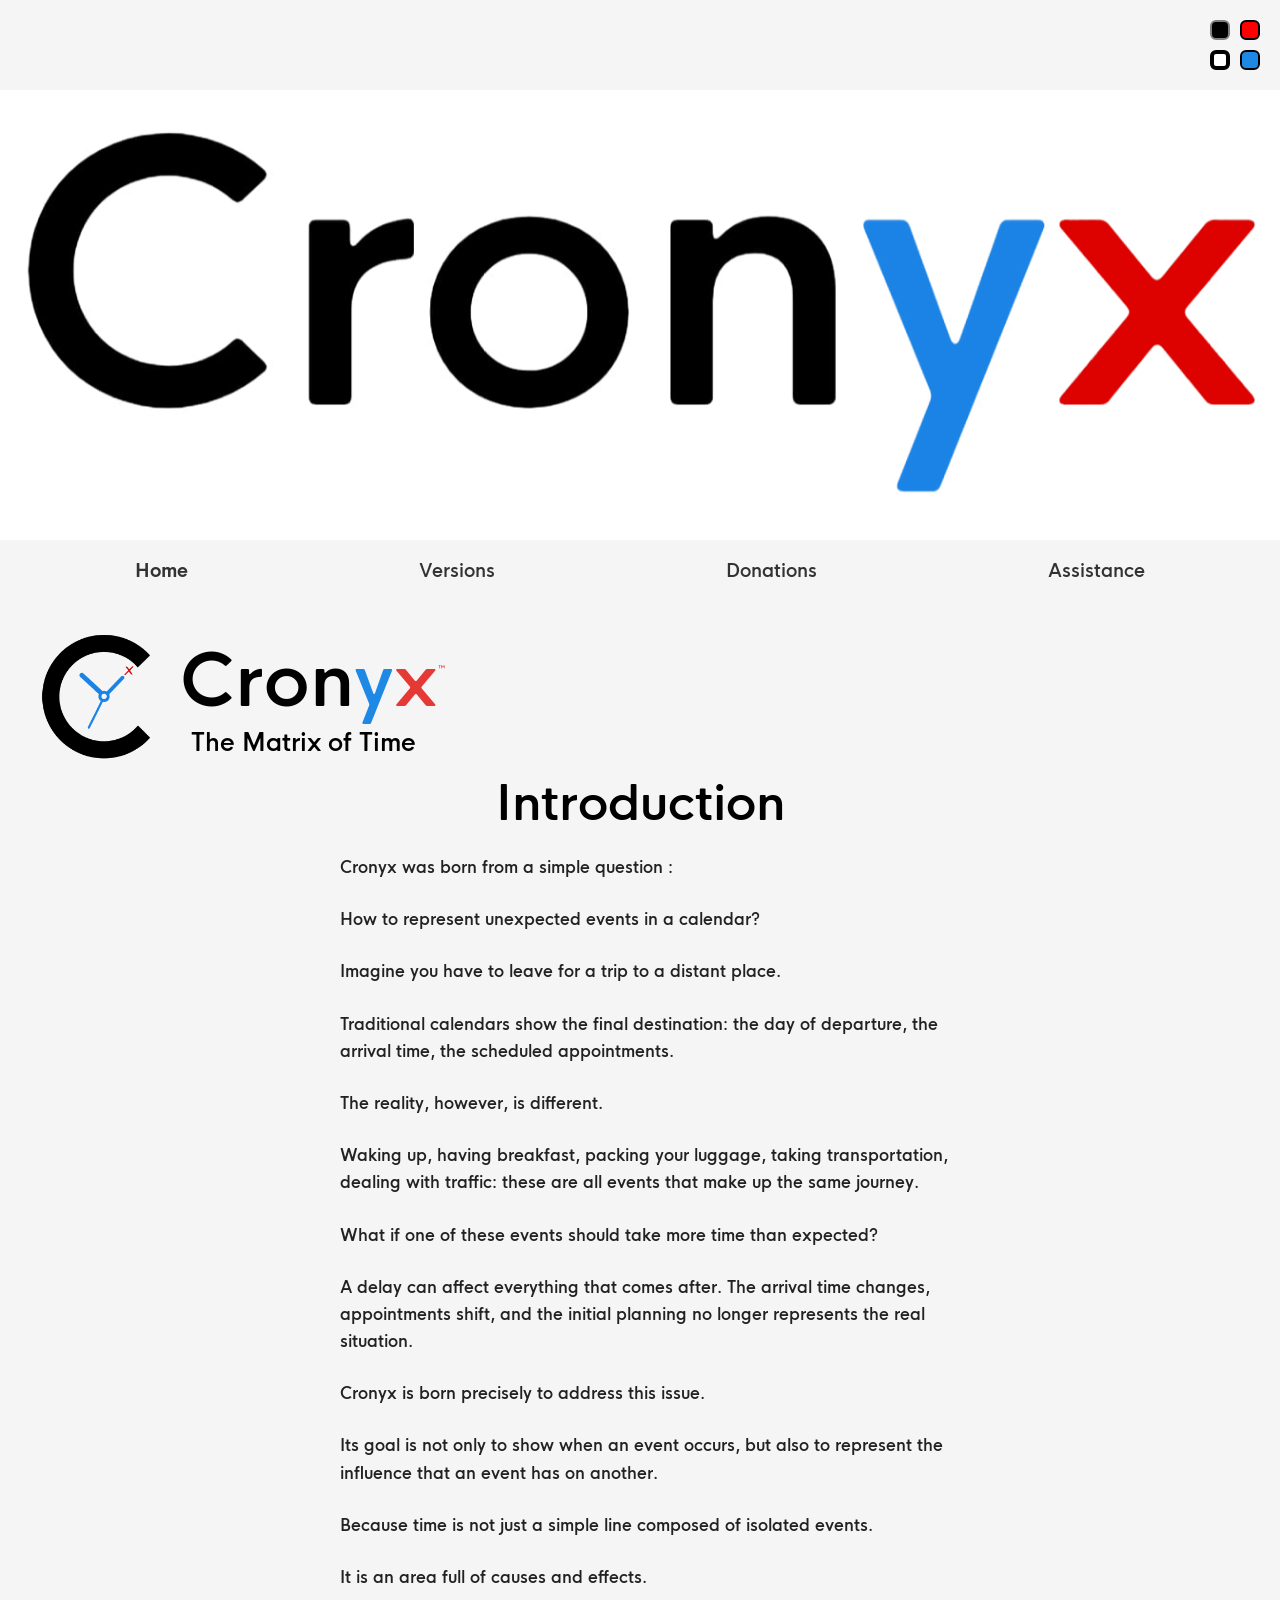
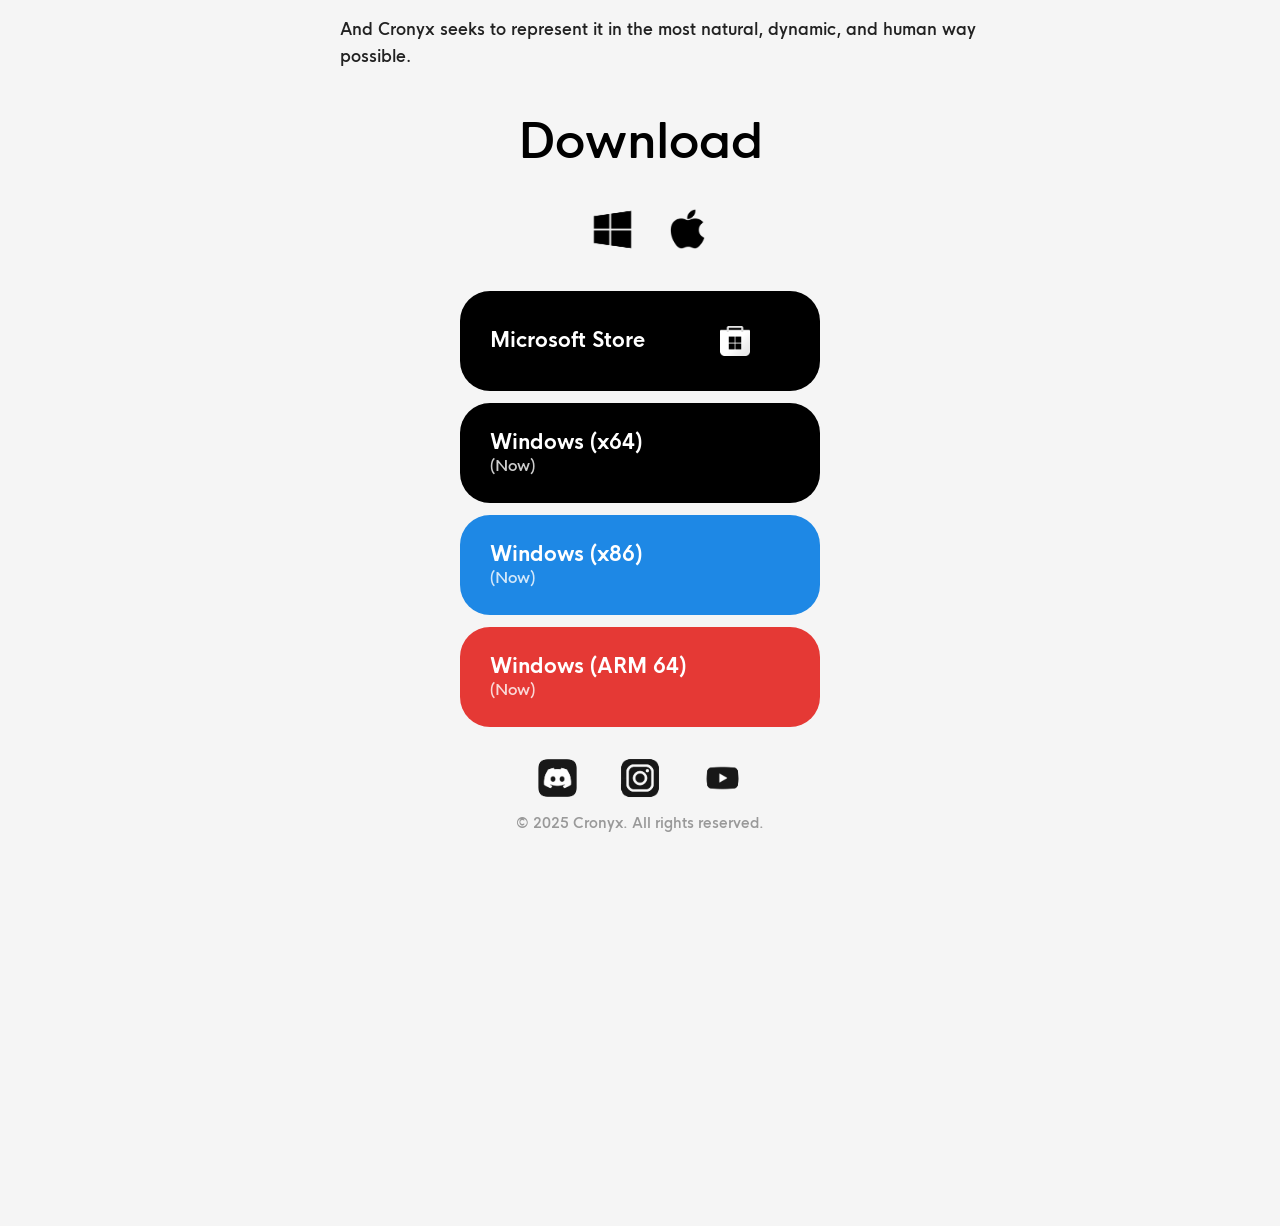
==== commit dadeae54: "14/07/26 (5)" ====
--- a/index.html
+++ b/index.html
@@ -79,15 +79,15 @@
                     </button>
                     <button class="download-btn btn-x64">
                         <span class="btn-main-text">Windows (x64)</span>
-                        <span class="btn-sub-text">Now</span>
+                        <span class="btn-sub-text">(Now)</span>
                     </button>
                     <button class="download-btn btn-x86">
                         <span class="btn-main-text">Windows (x86)</span>
-                        <span class="btn-sub-text">Now</span>
+                        <span class="btn-sub-text">(Now)</span>
                     </button>
                     <button class="download-btn btn-arm64">
                         <span class="btn-main-text">Windows (ARM 64)</span>
-                        <span class="btn-sub-text">Now</span>
+                        <span class="btn-sub-text">(Now)</span>
                     </button>
                 </div>
             </div>
@@ -104,6 +104,8 @@
         <div class="year">© 2025 Cronyx. All rights reserved.</div>
     </div>
 
+    <div class="spacer"></div>
+
     <script src="pages/script.js"></script>
 </body>
 </html>
--- a/style.css
+++ b/style.css
@@ -1,5 +1,5 @@
 /* ============================================
-   CARICAMENTO FONT
+   CARICAMENTO FONT (percorsi relativi)
    ============================================ */
 @font-face {
     font-family: 'HK Nova';
@@ -35,7 +35,7 @@
     padding: 0 20px;
     margin: 0;
     min-height: 100vh;
-    padding-bottom: 314vh;
+    padding-bottom: 314vh; /* ← desktop: altezza come prima */
     overflow-x: hidden;
     display: flex;
     flex-direction: column;
@@ -136,7 +136,7 @@
 }
 
 /* ============================================
-   NAV-BAR
+   NAV-BAR (base – comune a tutte le pagine)
    ============================================ */
 .nav-bar {
     display: flex;
@@ -250,12 +250,23 @@
 }
 
 /* ============================================
+   SPAZIATORE (visibile solo su mobile)
+   ============================================ */
+.spacer {
+    display: none;  /* nascosto su desktop */
+    width: 100%;
+    pointer-events: none;
+    flex-shrink: 0;
+}
+
+/* ============================================
    RESPONSIVE – TABLET (fino a 768px)
    ============================================ */
 @media screen and (max-width: 768px) {
     body {
-        padding-bottom: 250vh; /* prima era 150vh */
-    }
+        padding-bottom: 0; /* rimuove padding-bottom su mobile */
+    }
+
     .header-img {
         height: 250px;
     }
@@ -295,15 +306,18 @@
         margin-top: 10px;
         margin-bottom: 10px;
     }
+
+    /* Attiva lo spaziatore su tablet */
+    .spacer {
+        display: block;
+        height: 2200px;
+    }
 }
 
 /* ============================================
    RESPONSIVE – MOBILE PICCOLO (≤ 480px)
    ============================================ */
 @media screen and (max-width: 480px) {
-    body {
-        padding-bottom: 200vh; /* prima era 120vh */
-    }
     .header-img {
         height: 150px;
     }
@@ -348,38 +362,9 @@
         margin-top: 8px;
         margin-bottom: 10px;
     }
-    .coming-intro {
-        font-size: 32px;
-    }
-    .coming-body {
-        font-size: 14px;
-        padding-left: 20px;
-    }
-    .download-intro {
-        font-size: 32px;
-    }
-    .download-btn {
-        width: 280px;
-        height: 80px;
-        font-size: 12px;
-        padding: 12px 20px;
-    }
-    .btn-main-text {
-        font-size: 16px;
-    }
-    .btn-sub-text {
-        font-size: 12px;
-    }
-    .windows-logo-wrapper .windows-logo {
-        height: 50px;
-    }
-    .windows-logo-wrapper .apple-logo {
-        height: 28px;
-    }
-    .windows-logo-wrapper {
-        gap: 12px;
-    }
-    .download-body {
-        gap: 8px;
+
+    /* Altezza spaziatore ridotta per schermi molto piccoli */
+    .spacer {
+        height: 1500px;
     }
 }
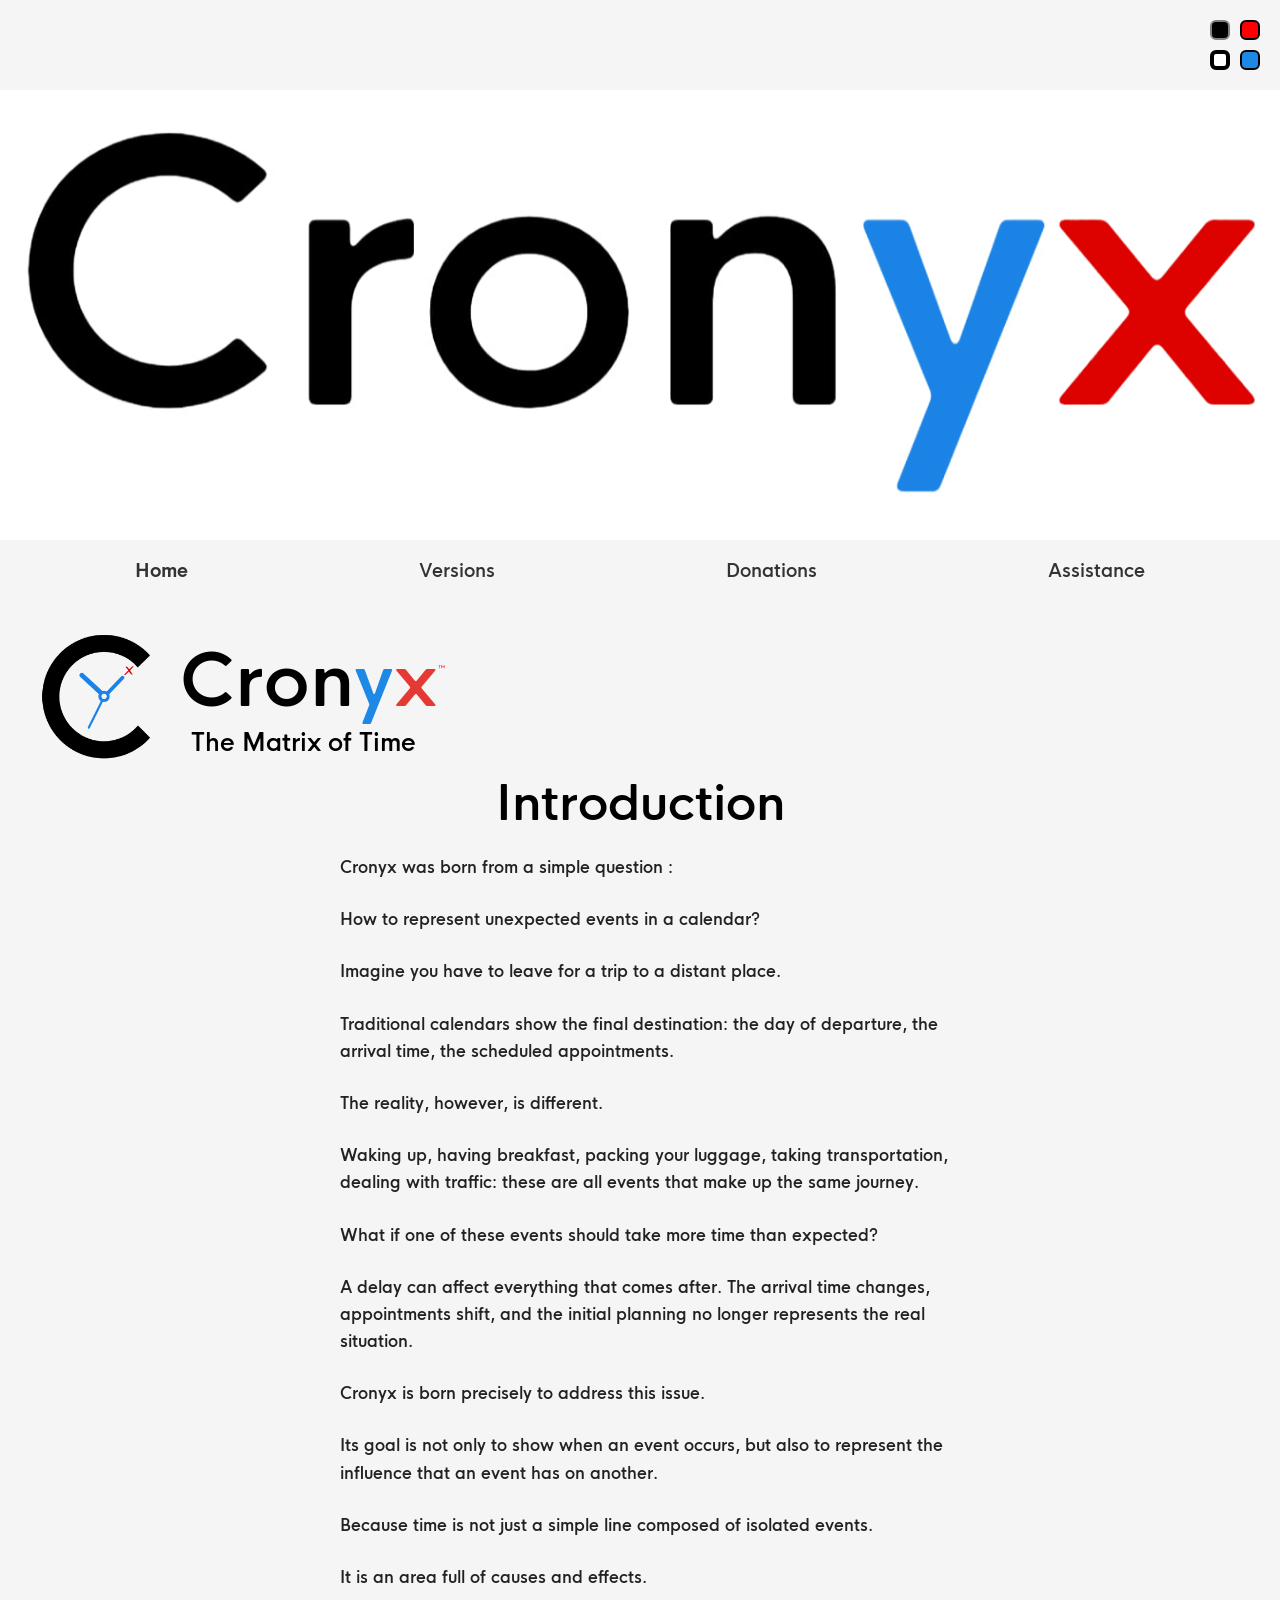
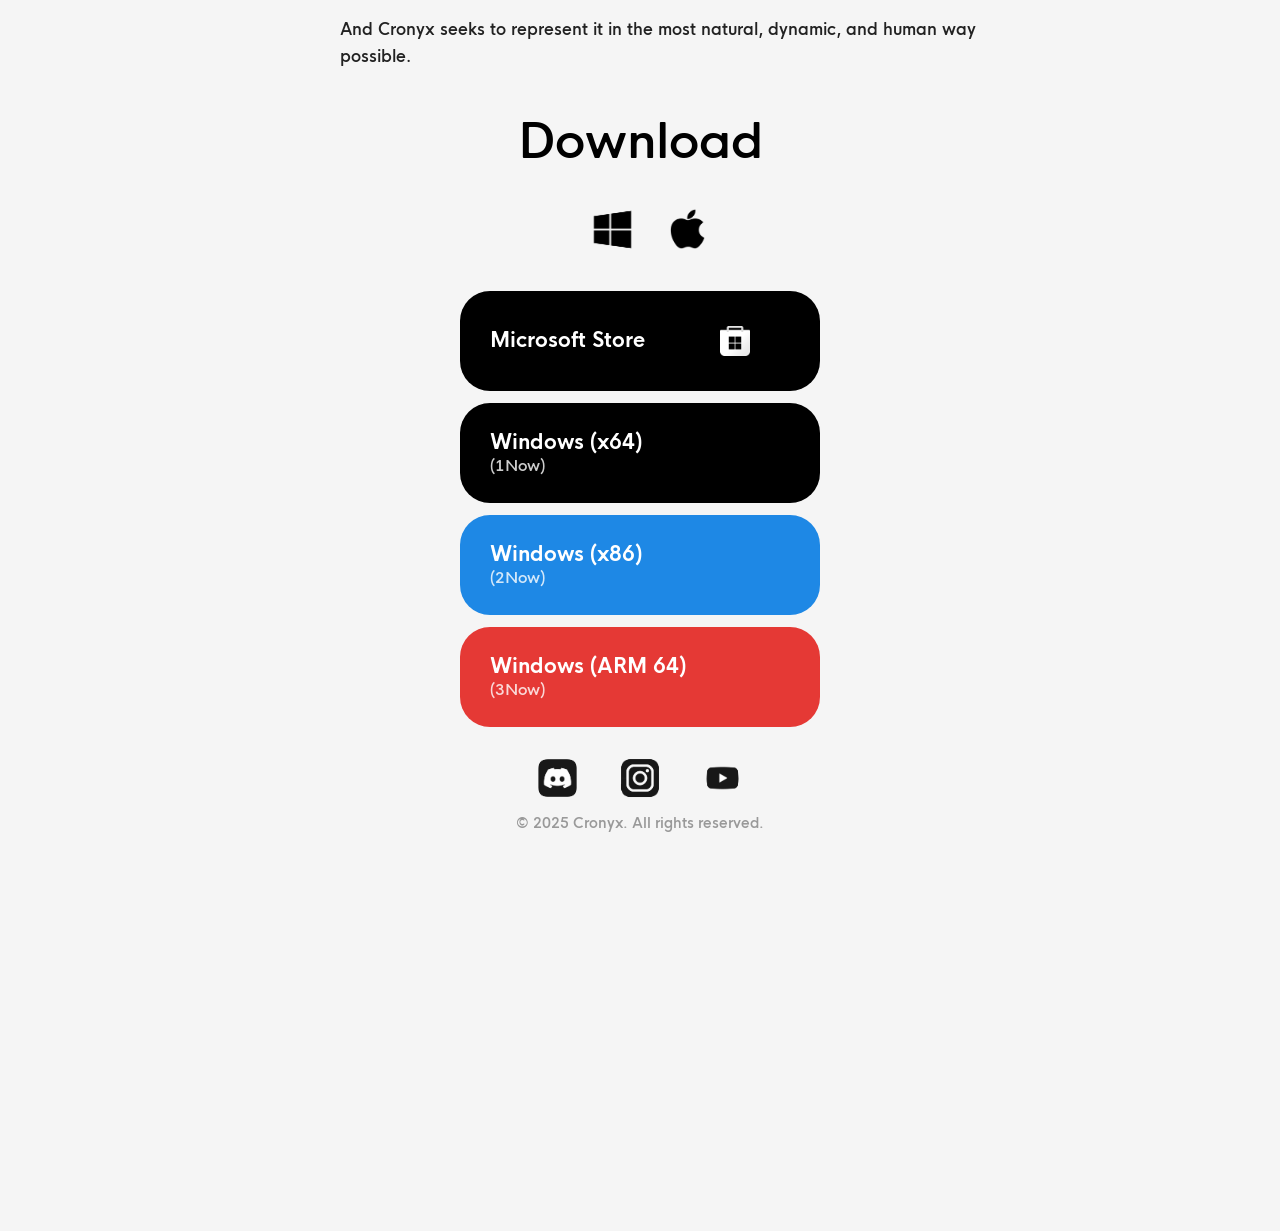
==== commit a0acaaa5: "15/07/26 (1)" ====
--- a/index.html
+++ b/index.html
@@ -79,15 +79,15 @@
                     </button>
                     <button class="download-btn btn-x64">
                         <span class="btn-main-text">Windows (x64)</span>
-                        <span class="btn-sub-text">(Now)</span>
+                        <span class="btn-sub-text">(1Now)</span>
                     </button>
                     <button class="download-btn btn-x86">
                         <span class="btn-main-text">Windows (x86)</span>
-                        <span class="btn-sub-text">(Now)</span>
+                        <span class="btn-sub-text">(2Now)</span>
                     </button>
                     <button class="download-btn btn-arm64">
                         <span class="btn-main-text">Windows (ARM 64)</span>
-                        <span class="btn-sub-text">(Now)</span>
+                        <span class="btn-sub-text">(3Now)</span>
                     </button>
                 </div>
             </div>
--- a/style.css
+++ b/style.css
@@ -35,16 +35,14 @@
     padding: 0 20px;
     margin: 0;
     min-height: 100vh;
-    padding-bottom: 314vh; /* ← desktop: altezza come prima */
+    padding-bottom: 314.5vh; /* desktop */
     overflow-x: hidden;
     display: flex;
     flex-direction: column;
     align-items: center;
 }
 
-/* ============================================
-   QUADRATI FISSI (alto a destra)
-   ============================================ */
+/* ===== QUADRATI FISSI ===== */
 .black-square,
 .red-square,
 .white-square,
@@ -57,21 +55,18 @@
     cursor: pointer;
     transition: border-width 0.2s ease;
 }
-
 .black-square:hover,
 .red-square:hover,
 .white-square:hover,
 .blue-square:hover {
     border-width: 3px;
 }
-
 .black-square.clicked,
 .red-square.clicked,
 .white-square.clicked,
 .blue-square.clicked {
     border-width: 4px;
 }
-
 .black-square {
     top: 20px;
     right: 50px;
@@ -97,9 +92,7 @@
     background-color: #1e88e5;
 }
 
-/* ============================================
-   HEADER – IMMAGINE FISSA
-   ============================================ */
+/* ===== HEADER – IMMAGINE FISSA ===== */
 .header {
     position: fixed;
     top: 90px;
@@ -108,7 +101,6 @@
     width: 100%;
     z-index: -10;
 }
-
 .header-img {
     width: 100%;
     height: 450px;
@@ -117,9 +109,7 @@
     transition: height 0.05s linear, opacity 0.1s ease;
 }
 
-/* ============================================
-   CONTENITORE FISSO PER IL CONTENUTO
-   ============================================ */
+/* ===== CONTENITORE FISSO ===== */
 .content-wrapper {
     position: fixed;
     left: 0;
@@ -135,9 +125,7 @@
     transition: top 0.05s linear;
 }
 
-/* ============================================
-   NAV-BAR (base – comune a tutte le pagine)
-   ============================================ */
+/* ===== NAV-BAR (base) ===== */
 .nav-bar {
     display: flex;
     justify-content: space-around;
@@ -147,15 +135,12 @@
     color: #333;
     margin-bottom: 40px;
 }
-
 .nav-bar span {
     cursor: default;
     transition: color 0.2s;
 }
 
-/* ============================================
-   MAIN CONTENT (logo + testo)
-   ============================================ */
+/* ===== MAIN CONTENT ===== */
 .main-content {
     display: flex;
     align-items: center;
@@ -164,27 +149,23 @@
     padding-left: 10px;
     margin-bottom: 0;
 }
-
 .logo-img {
     height: 150px;
     width: auto;
     display: block;
 }
-
 .text-group {
     display: flex;
     flex-direction: column;
     align-items: center;
     gap: 10px;
 }
-
 .logo {
     font-size: 72px;
     font-weight: 600;
     letter-spacing: 1px;
     color: black;
 }
-
 .subtitle {
     font-size: 24px;
     color: black;
@@ -193,9 +174,7 @@
     margin-top: -10px;
 }
 
-/* ============================================
-   SOCIAL LOGOS
-   ============================================ */
+/* ===== SOCIAL LOGOS ===== */
 .social-wrapper {
     display: flex;
     justify-content: center;
@@ -206,7 +185,6 @@
     padding: 0 20px;
     box-sizing: border-box;
 }
-
 .social-logo {
     height: 62.5px;
     width: auto;
@@ -214,14 +192,11 @@
     opacity: 0.9;
     transition: opacity 0.2s;
 }
-
 .social-logo:hover {
     opacity: 1;
 }
 
-/* ============================================
-   COPYRIGHT (in basso nel wrapper)
-   ============================================ */
+/* ===== COPYRIGHT ===== */
 .year {
     font-size: 14px;
     color: #999;
@@ -231,16 +206,13 @@
     width: 100%;
 }
 
-/* ============================================
-   LETTERE COLORATE E TM
-   ============================================ */
+/* ===== LETTERE COLORATE E TM ===== */
 .letter-y {
     color: #1e88e5;
 }
 .letter-x {
     color: #e53935;
 }
-
 .tm {
     font-size: 0.125em;
     margin-left: 0;
@@ -249,11 +221,9 @@
     top: -1.0em;
 }
 
-/* ============================================
-   SPAZIATORE (visibile solo su mobile)
-   ============================================ */
+/* ===== SPAZIATORE (nascosto su desktop) ===== */
 .spacer {
-    display: none;  /* nascosto su desktop */
+    display: none;
     width: 100%;
     pointer-events: none;
     flex-shrink: 0;
@@ -264,9 +234,8 @@
    ============================================ */
 @media screen and (max-width: 768px) {
     body {
-        padding-bottom: 0; /* rimuove padding-bottom su mobile */
-    }
-
+        padding-bottom: 0;
+    }
     .header-img {
         height: 250px;
     }
@@ -306,11 +275,9 @@
         margin-top: 10px;
         margin-bottom: 10px;
     }
-
-    /* Attiva lo spaziatore su tablet */
     .spacer {
         display: block;
-        height: 2200px;
+        height: 500vh; /* maggiore per garantire scroll completo */
     }
 }
 
@@ -362,9 +329,7 @@
         margin-top: 8px;
         margin-bottom: 10px;
     }
-
-    /* Altezza spaziatore ridotta per schermi molto piccoli */
     .spacer {
-        height: 1500px;
+        height: 400vh; /* maggiore per schermi piccoli */
     }
 }
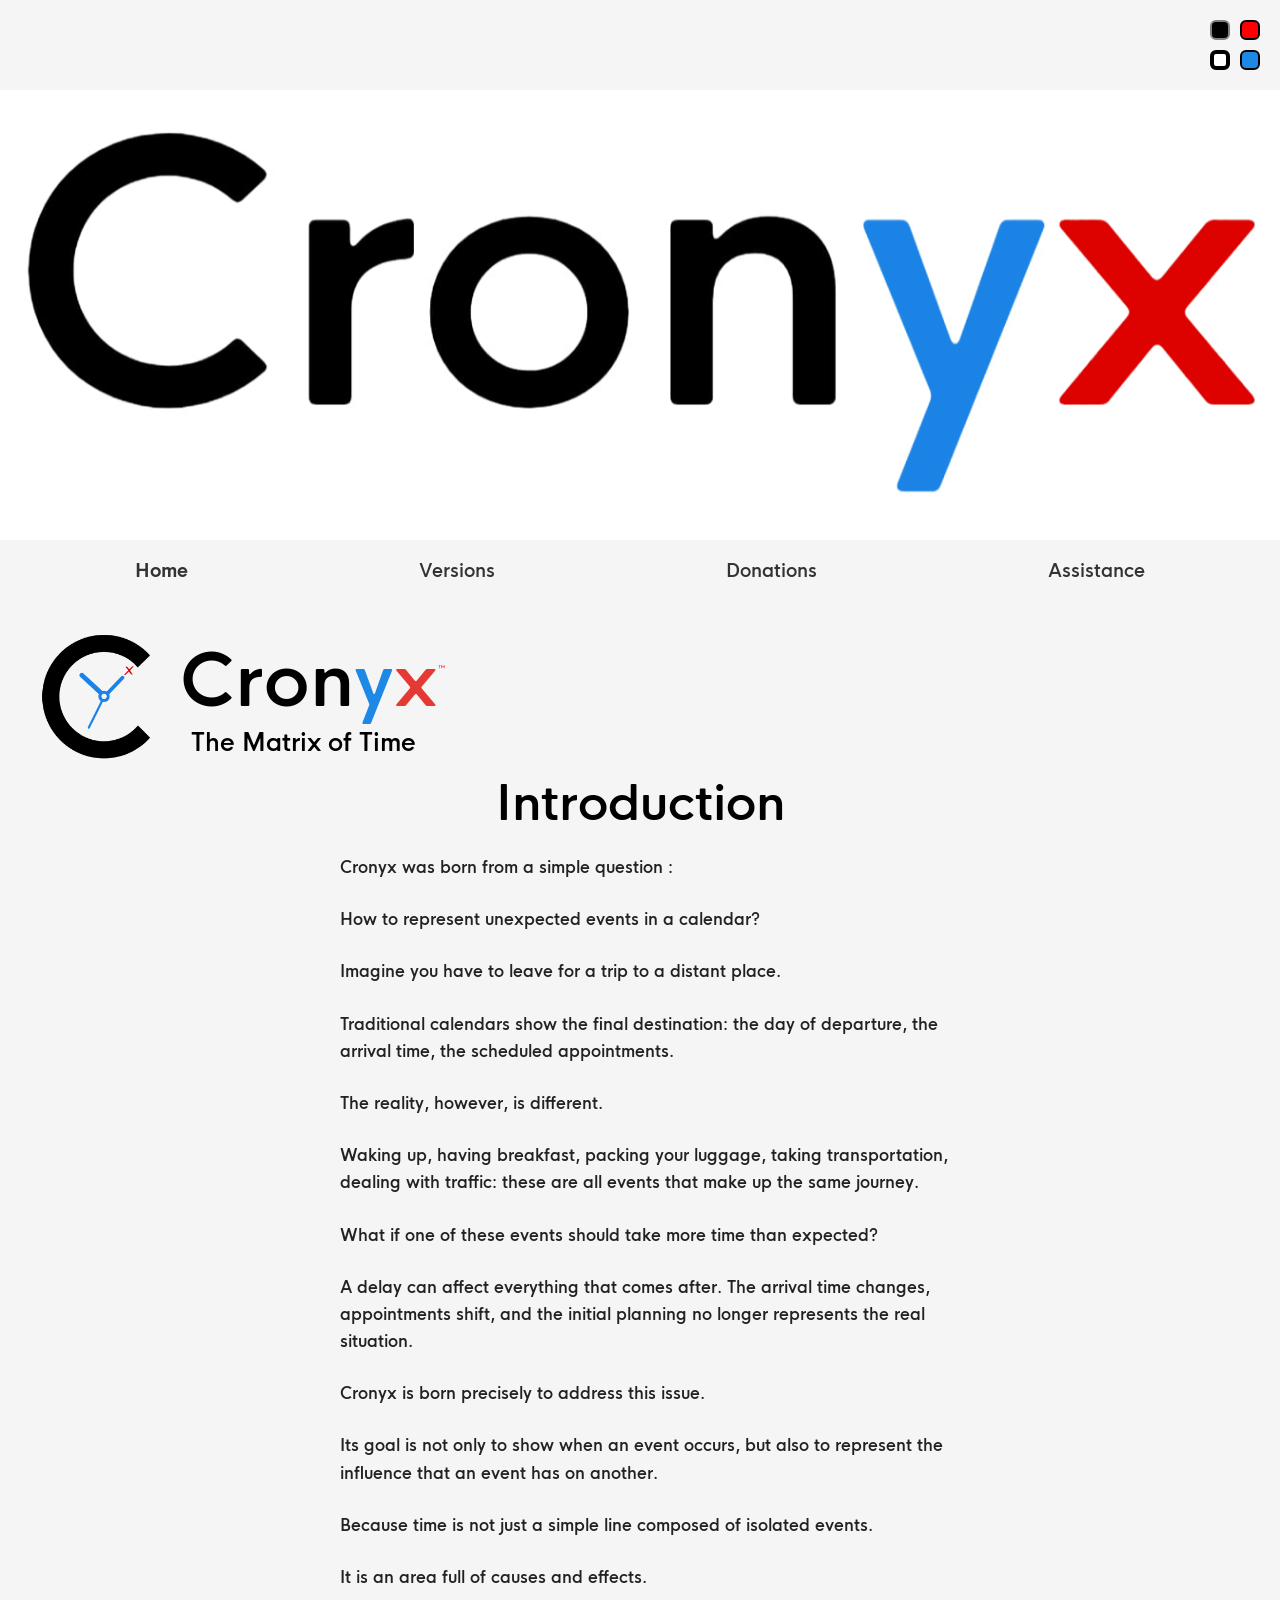
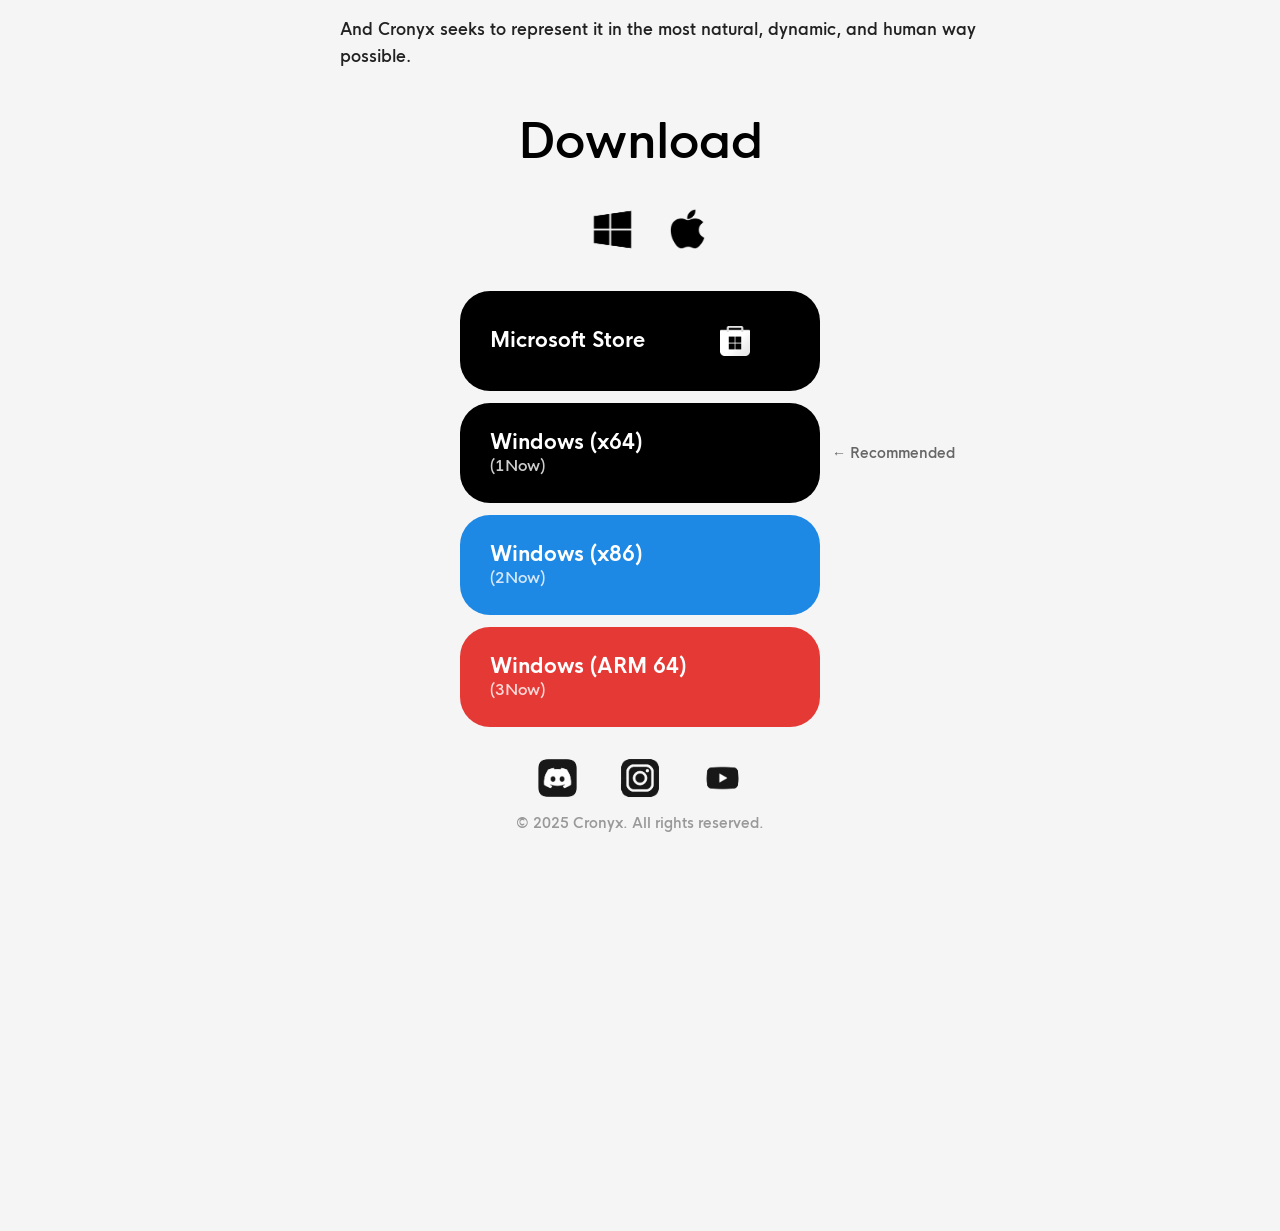
==== commit 8cf53e5e: "17/07/26" ====
--- a/index.html
+++ b/index.html
@@ -77,10 +77,13 @@
                             <img src="images/MS_Logo.png" alt="MS Logo" class="ms-logo"/>
                         </div>
                     </button>
-                    <button class="download-btn btn-x64">
-                        <span class="btn-main-text">Windows (x64)</span>
-                        <span class="btn-sub-text">(1Now)</span>
-                    </button>
+                    <div class="btn-wrapper">
+                        <button class="download-btn btn-x64">
+                            <span class="btn-main-text">Windows (x64)</span>
+                            <span class="btn-sub-text">(1Now)</span>
+                        </button>
+                        <span class="recommended-tag">← Recommended</span>
+                    </div>
                     <button class="download-btn btn-x86">
                         <span class="btn-main-text">Windows (x86)</span>
                         <span class="btn-sub-text">(2Now)</span>
--- a/pages/index-style.css
+++ b/pages/index-style.css
@@ -1,3 +1,7 @@
+/* ============================================
+   index-style.css – Stili specifici per index.html
+   ============================================ */
+
 /* ============================================
    NAV-BAR
    ============================================ */
@@ -183,7 +187,7 @@
     display: block;
 }
 
-/* ===== Pulsanti di download ===== */
+/* ===== Pulsanti di download (base) ===== */
 .download-btn {
     font-family: 'HK Nova', 'Segoe UI', sans-serif;
     border: none;
@@ -193,7 +197,6 @@
     font-size: 14px;
     font-weight: 600;
     transition: background-color 0.2s, opacity 0.2s;
-  
     width: 360px;
     height: 100px;
     padding: 20px 30px;
@@ -258,4 +261,47 @@
     opacity: 0.8;
     line-height: 1.2;
     margin-top: 2px;
+}
+
+/* ===== Wrapper per pulsante x64 + etichetta "←Recommended" ===== */
+.btn-wrapper {
+    position: relative;          /* per posizionare l'etichetta in modo assoluto */
+    width: 360px;                /* stessa larghezza degli altri pulsanti */
+    align-self: center;          /* centrato come gli altri pulsanti */
+    display: flex;
+    align-items: center;
+    justify-content: center;
+}
+
+/* Il pulsante all'interno del wrapper occupa tutto lo spazio */
+.btn-wrapper .download-btn {
+    width: 100%;                 /* riempie il wrapper */
+    margin: 0;                   /* rimuove eventuali margini */
+}
+
+/* Etichetta "← Recommended" posizionata a destra */
+.recommended-tag {
+    position: absolute;
+    left: 100%;                  /* posiziona a destra del wrapper */
+    top: 50%;
+    transform: translateY(-50%);
+    margin-left: 12px;           /* distanza dal pulsante */
+    font-size: 14px;
+    font-weight: 400;
+    color: #666;
+    white-space: nowrap;
+    line-height: 1.2;
+}
+
+/* ============================================
+   RESPONSIVE – adattamenti per il wrapper su mobile
+   ============================================ */
+@media screen and (max-width: 480px) {
+    .btn-wrapper {
+        width: 280px;            /* riduci la larghezza per mobile */
+    }
+    .recommended-tag {
+        font-size: 12px;
+        margin-left: 6px;
+    }
 }
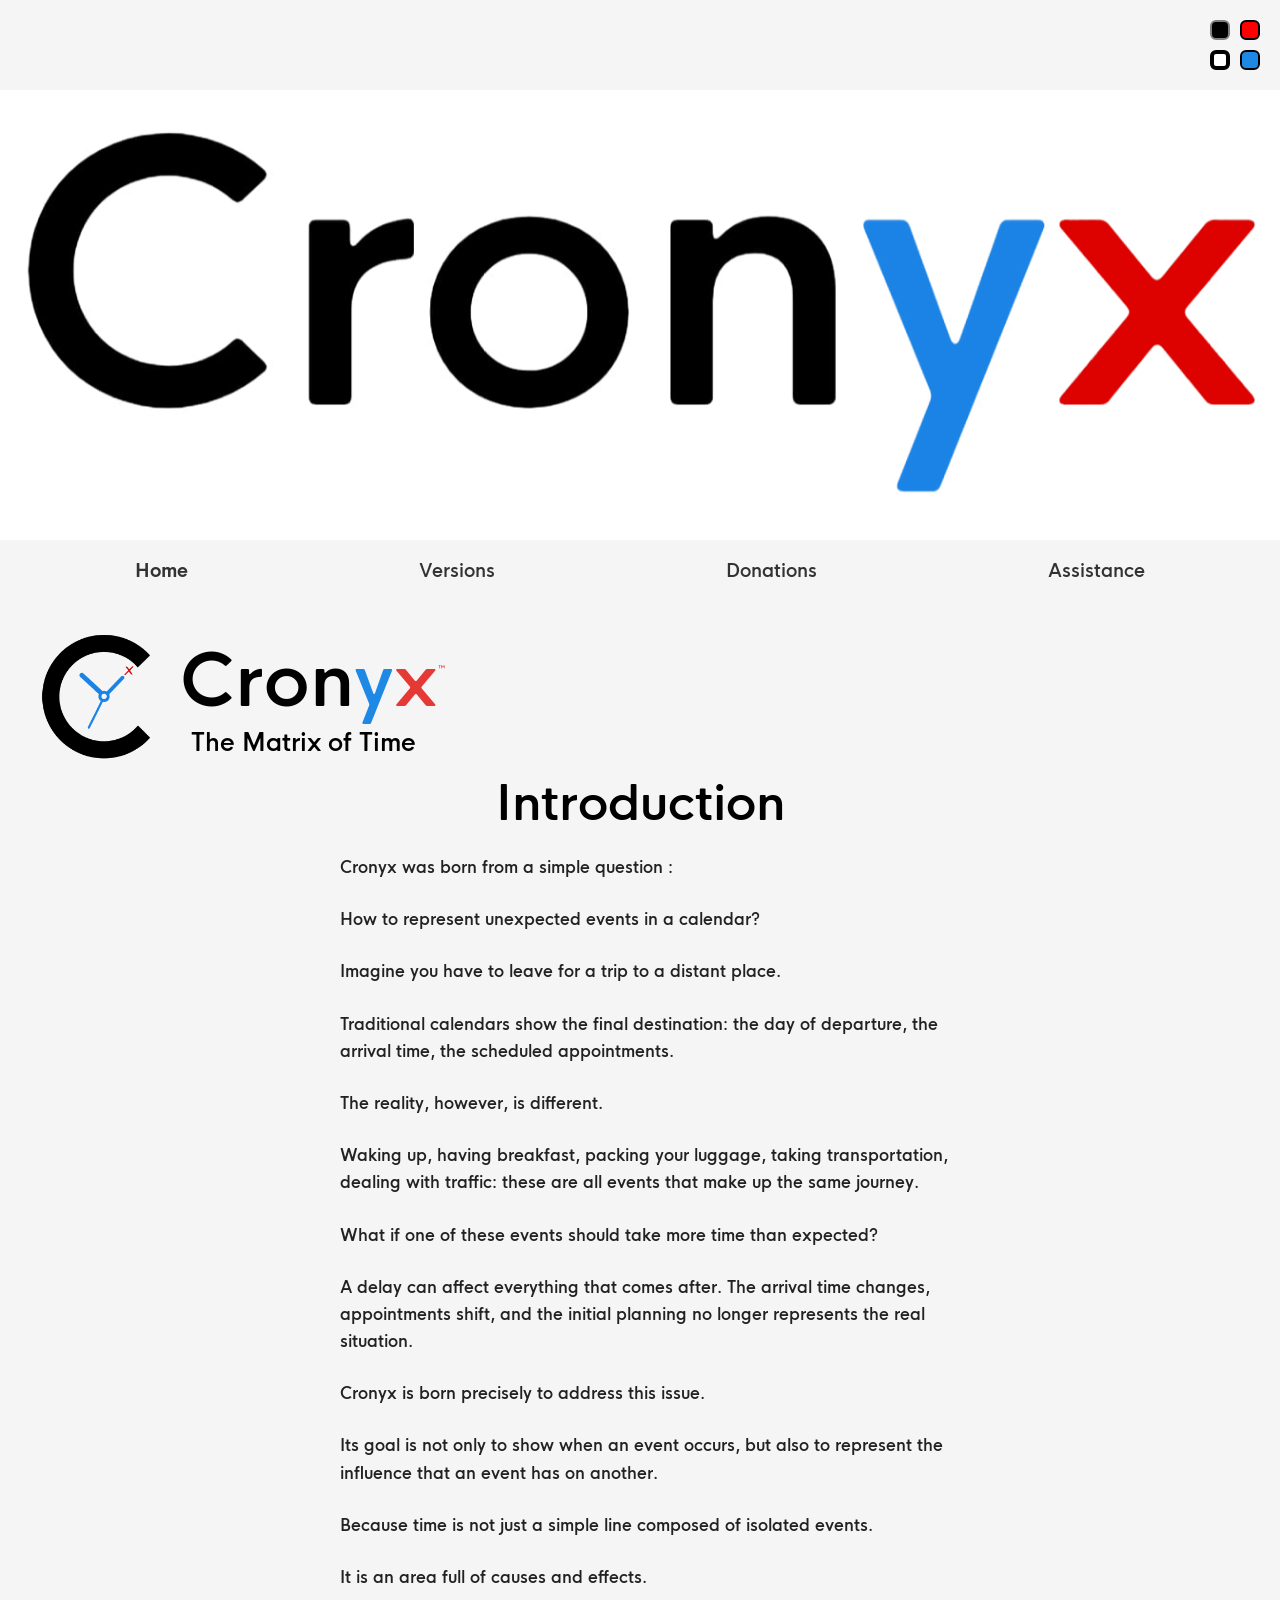
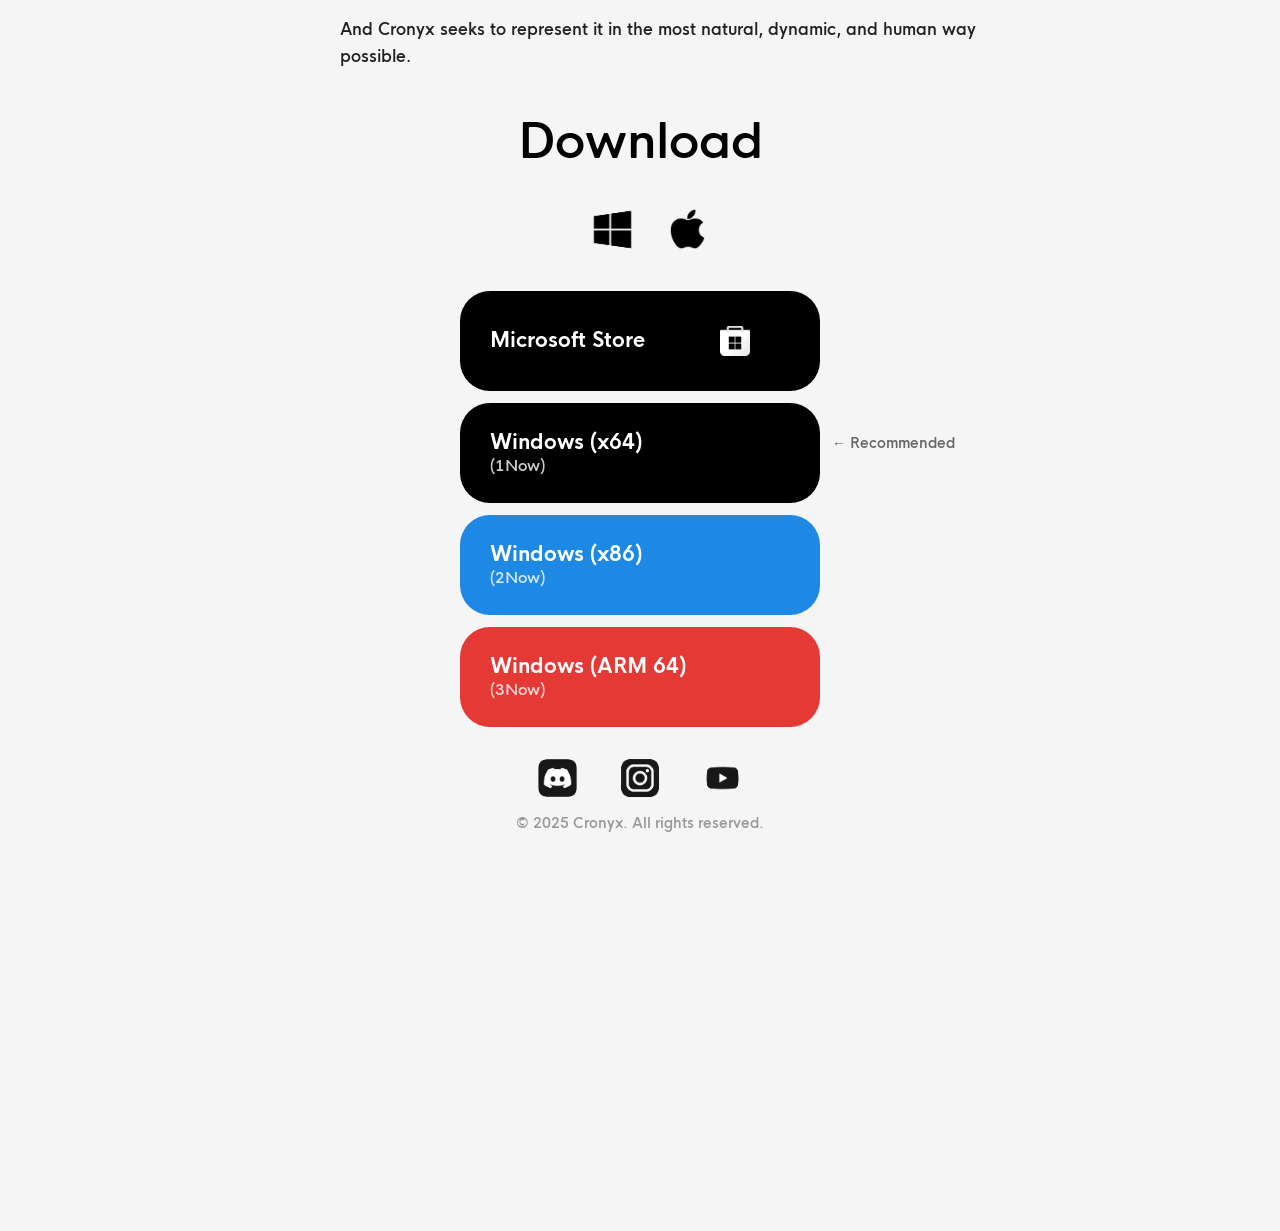
==== commit 6853e20d: "23/07/26" ====
--- a/index.html
+++ b/index.html
@@ -83,6 +83,7 @@
                             <span class="btn-sub-text">(1Now)</span>
                         </button>
                         <span class="recommended-tag">← Recommended</span>
+                        <span class="recommended-bottom">↑ Recommended ↑</span>
                     </div>
                     <button class="download-btn btn-x86">
                         <span class="btn-main-text">Windows (x86)</span>
--- a/style.css
+++ b/style.css
@@ -264,7 +264,7 @@
         padding-left: 5px;
     }
     .social-logo {
-        height: 40px;
+        height: 50px;
     }
     .social-wrapper {
         gap: 12px;
@@ -318,7 +318,7 @@
         gap: 4px;
     }
     .social-logo {
-        height: 30px;
+        height: 40px;
     }
     .social-wrapper {
         gap: 10px;
--- a/pages/index-style.css
+++ b/pages/index-style.css
@@ -23,11 +23,11 @@
     background: none;
     border: none;
     padding: 0;
-    font: inherit;          /* eredita font da .nav-bar */
-    color: inherit;         /* eredita colore da .nav-bar */
+    font: inherit;
+    color: inherit;
     cursor: pointer;
     transition: color 0.2s;
-    outline: none;          /* rimuove il focus outline (opzionale) */
+    outline: none;
 }
 
 .nav-bar button.nav-versions:hover {
@@ -263,45 +263,92 @@
     margin-top: 2px;
 }
 
-/* ===== Wrapper per pulsante x64 + etichetta "←Recommended" ===== */
+/* ===== Wrapper per pulsante x64 + etichette ===== */
 .btn-wrapper {
-    position: relative;          /* per posizionare l'etichetta in modo assoluto */
-    width: 360px;                /* stessa larghezza degli altri pulsanti */
-    align-self: center;          /* centrato come gli altri pulsanti */
+    position: relative;
+    width: 360px;
+    align-self: center;
     display: flex;
     align-items: center;
     justify-content: center;
-}
-
-/* Il pulsante all'interno del wrapper occupa tutto lo spazio */
+    /* padding-bottom rimosso: lo spazio è gestito solo dall'etichetta visibile */
+}
+
 .btn-wrapper .download-btn {
-    width: 100%;                 /* riempie il wrapper */
-    margin: 0;                   /* rimuove eventuali margini */
-}
-
-/* Etichetta "← Recommended" posizionata a destra */
+    width: 100%;
+    margin: 0;
+}
+
+/* ---- Etichette Recommended – visibilità per dispositivo ---- */
+
+/* Default (desktop): mostra ← Recommended, nasconde ↑ Recommended ↑ */
 .recommended-tag {
     position: absolute;
-    left: 100%;                  /* posiziona a destra del wrapper */
-    top: 50%;
+    left: 100%;
+    top: 40%;
     transform: translateY(-50%);
-    margin-left: 12px;           /* distanza dal pulsante */
+    margin-left: 12px;
     font-size: 14px;
     font-weight: 400;
     color: #666;
     white-space: nowrap;
     line-height: 1.2;
-}
-
-/* ============================================
-   RESPONSIVE – adattamenti per il wrapper su mobile
+    display: block; /* visibile su desktop */
+}
+
+.recommended-bottom {
+    position: absolute;
+    left: 50%;
+    top: 100%;
+    transform: translateX(-50%);
+    margin-top: 4px;       /* distanza dal pulsante solo quando visibile */
+    font-size: 14px;
+    font-weight: 400;
+    color: #666;
+    white-space: nowrap;
+    line-height: 1.2;
+    display: none; /* nascosto su desktop */
+}
+
+/* Nascondi le etichette Recommended quando i pulsanti sono nascosti */
+.download-buttons.hidden .btn-wrapper .recommended-tag,
+.download-buttons.hidden .btn-wrapper .recommended-bottom {
+    opacity: 0;
+    pointer-events: none;
+    transition: opacity 0.2s ease;
+}
+
+/* ============================================
+   RESPONSIVE – MOBILE (≤ 768px)
+   ============================================ */
+@media screen and (max-width: 768px) {
+    /* Su mobile: nascondi ← Recommended, mostra ↑ Recommended ↑ */
+    .recommended-tag {
+        display: none;
+    }
+    .recommended-bottom {
+        display: block;
+    }
+
+    /* Adattamenti per il wrapper su tablet/mobile */
+    .btn-wrapper {
+        width: 280px;
+    }
+    .recommended-bottom {
+        font-size: 12px;
+        margin-top: 2px;
+    }
+}
+
+/* ============================================
+   RESPONSIVE – MOBILE PICCOLO (≤ 480px)
    ============================================ */
 @media screen and (max-width: 480px) {
     .btn-wrapper {
-        width: 280px;            /* riduci la larghezza per mobile */
-    }
-    .recommended-tag {
-        font-size: 12px;
-        margin-left: 6px;
+        width: 260px;
+    }
+    .recommended-bottom {
+        font-size: 11px;
+        margin-top: 1px;
     }
 }
